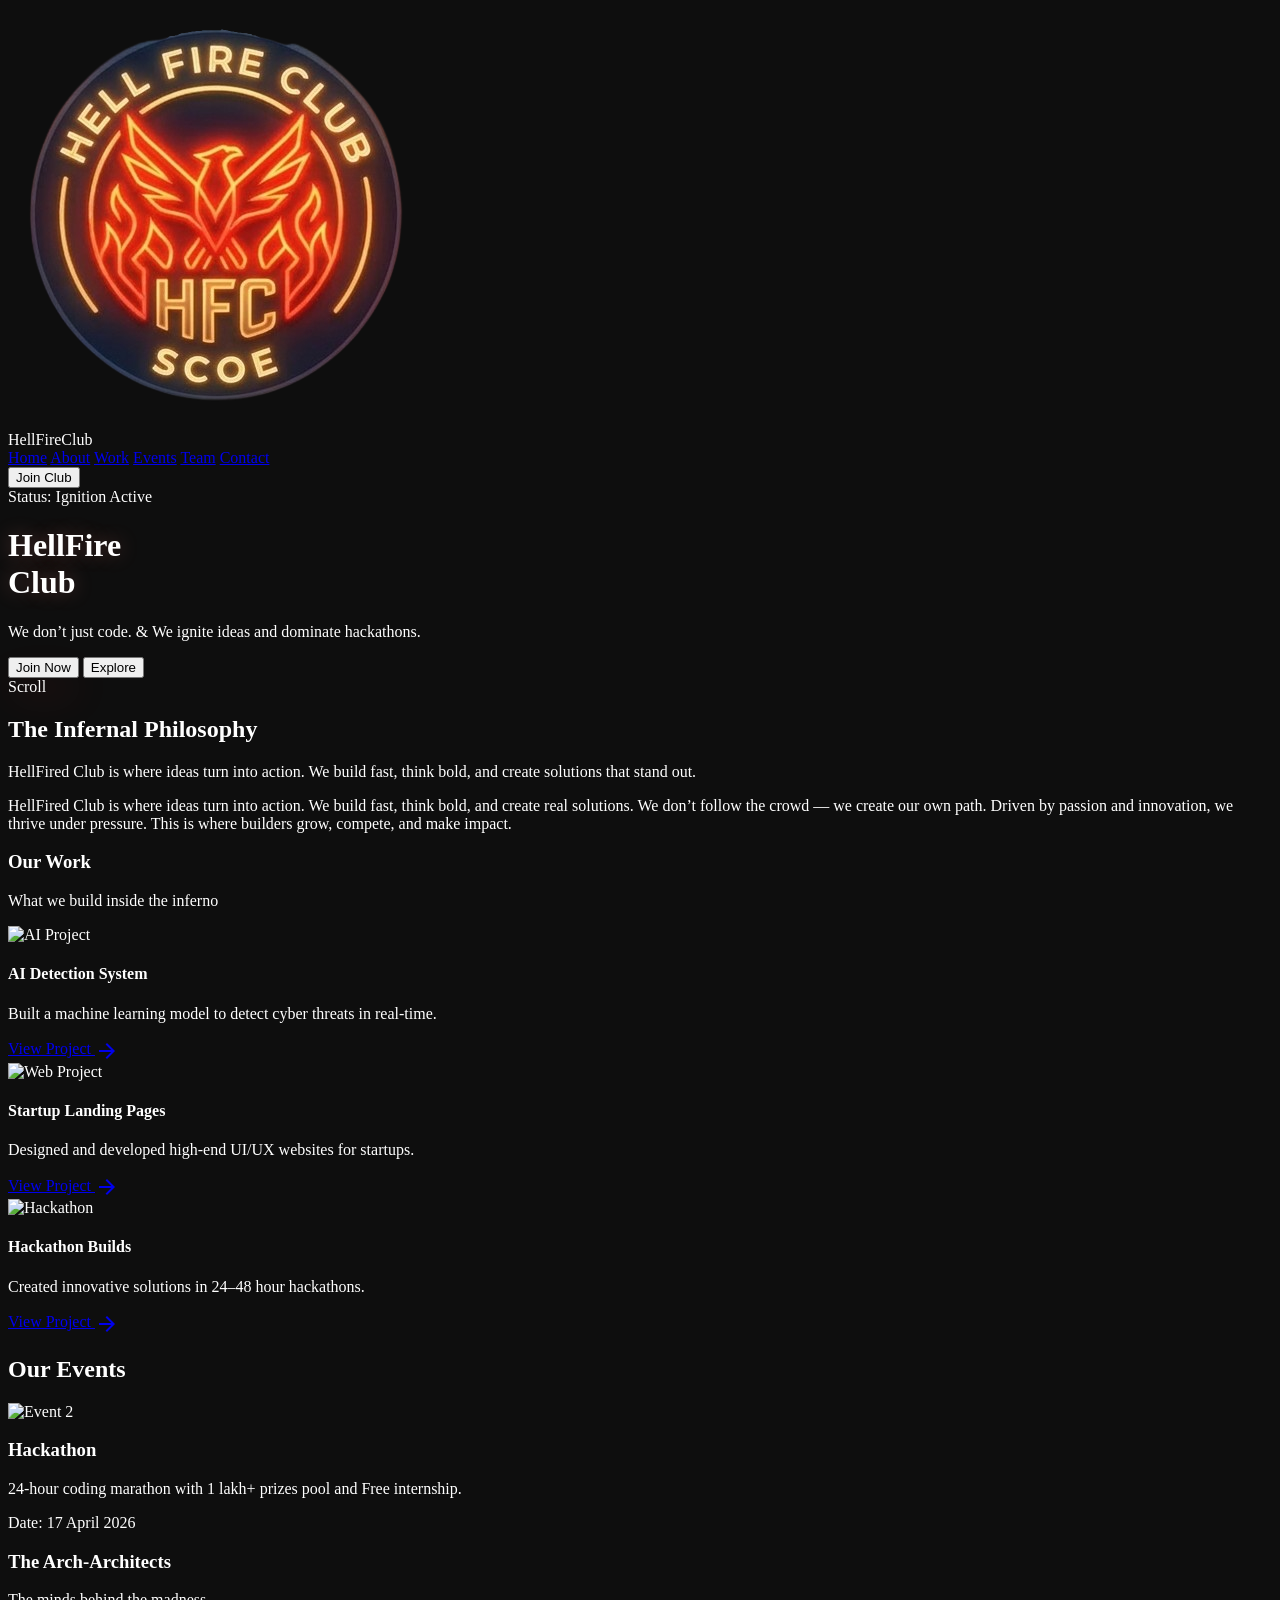
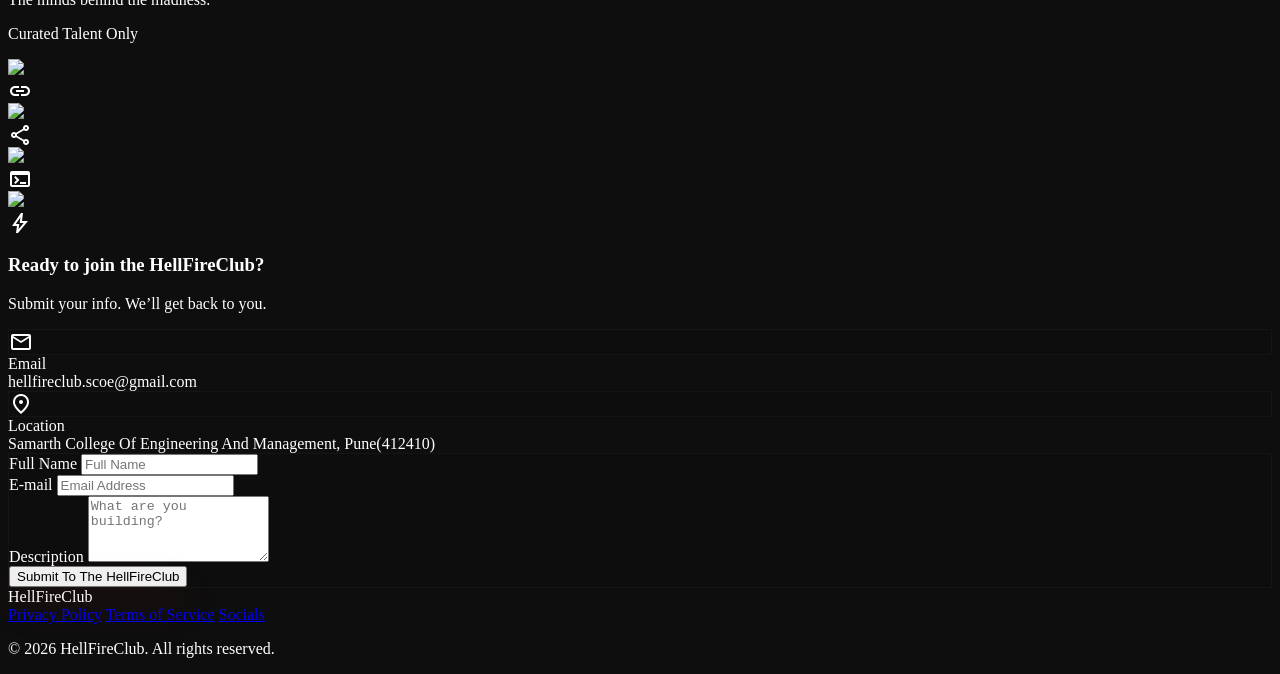
==== index.html @ 3e4fb011 "Initial commit - HellFired Club website" ====
<!DOCTYPE html>

<html class="dark" lang="en">

<head>
    <meta charset="utf-8" />
    <meta content="width=device-width, initial-scale=1.0" name="viewport" />
    <title>HellFired Club | Igniting Innovation</title>
    <!-- Fonts -->
    <link
        href="https://fonts.googleapis.com/css2?family=Space+Grotesk:wght@300;400;500;600;700&amp;family=Inter:wght@300;400;500;600&amp;display=swap"
        rel="stylesheet" />
    <!-- Icons -->
    <link
        href="https://fonts.googleapis.com/css2?family=Material+Symbols+Outlined:wght,FILL@100..700,0..1&amp;display=swap"
        rel="stylesheet" />
    <link
        href="https://fonts.googleapis.com/css2?family=Material+Symbols+Outlined:wght,FILL@100..700,0..1&amp;display=swap"
        rel="stylesheet" />
    <!-- Scripts -->
    <script src="https://cdn.tailwindcss.com?plugins=forms,container-queries"></script>
    <script id="tailwind-config">
        tailwind.config = {
            darkMode: "class",
            theme: {
                extend: {
                    colors: {
                        "on-tertiary": "#4f167e",
                        "on-error-container": "#ffb2b9",
                        "secondary-container": "#474746",
                        "surface-container-highest": "#262626",
                        "surface-container-high": "#201f1f",
                        "surface-container": "#1a1919",
                        "outline": "#777575",
                        "on-secondary": "#525151",
                        "secondary": "#e5e2e1",
                        "on-surface-variant": "#adaaaa",
                        "tertiary-fixed": "#cf9aff",
                        "primary-container": "#ff766d",
                        "on-primary-fixed": "#000000",
                        "on-background": "#ffffff",
                        "error": "#ff6e84",
                        "primary-fixed-dim": "#ff5a53",
                        "inverse-on-surface": "#565554",
                        "tertiary-fixed-dim": "#c38bf5",
                        "tertiary": "#d5a5ff",
                        "background": "#0e0e0e",
                        "inverse-primary": "#c10018",
                        "on-secondary-container": "#d2d0cf",
                        "on-tertiary-fixed": "#270047",
                        "tertiary-dim": "#bd86ef",
                        "surface": "#0e0e0e",
                        "secondary-dim": "#d6d4d3",
                        "on-surface": "#ffffff",
                        "surface-container-lowest": "#000000",
                        "error-container": "#a70138",
                        "tertiary-container": "#cb93fe",
                        "primary-fixed": "#ff766d",
                        "primary-dim": "#e2252b",
                        "surface-container-low": "#131313",
                        "surface-dim": "#0e0e0e",
                        "surface-variant": "#262626",
                        "on-tertiary-container": "#440373",
                        "secondary-fixed-dim": "#d6d4d3",
                        "error-dim": "#d73357",
                        "on-secondary-fixed": "#403f3f",
                        "on-primary-container": "#4f0004",
                        "on-primary-fixed-variant": "#600007",
                        "on-tertiary-fixed-variant": "#521a81",
                        "secondary-fixed": "#e5e2e1",
                        "surface-tint": "#ff8e84",
                        "primary": "#ff8e84",
                        "surface-bright": "#2c2c2c",
                        "outline-variant": "#494847",
                        "on-primary": "#650007",
                        "inverse-surface": "#fcf8f8",
                        "on-error": "#490013",
                        "on-secondary-fixed-variant": "#5c5b5b"
                    },
                    fontFamily: {
                        "headline": ["Space Grotesk"],
                        "body": ["Inter"],
                        "label": ["Inter"]
                    },
                    borderRadius: { "DEFAULT": "0.125rem", "lg": "0.25rem", "xl": "0.5rem", "full": "0.75rem" },
                },
            },
        }
    </script>
    <style>
        .material-symbols-outlined {
            font-variation-settings: 'FILL' 0, 'wght' 400, 'GRAD' 0, 'opsz' 24;
            vertical-align: middle;
        }

        body {
            background-color: #0e0e0e;
            color: #ffffff;
            overflow-x: hidden;
        }

        .glass-panel {
            background: rgba(14, 14, 14, 0.6);
            backdrop-filter: blur(20px);
            border: 1px solid rgba(73, 72, 71, 0.15);
        }

        .fire-glow {
            box-shadow: 0 20px 40px rgba(255, 60, 60, 0.08);
        }

        .text-glow {
            text-shadow: 0 0 20px rgba(255, 142, 132, 0.3);
        }

        .custom-scrollbar::-webkit-scrollbar {
            width: 4px;
        }

        .custom-scrollbar::-webkit-scrollbar-track {
            background: #0e0e0e;
        }

        .custom-scrollbar::-webkit-scrollbar-thumb {
            background: #ff8e84;
            border-radius: 2px;
        }
    </style>
</head>

<body class="font-body selection:bg-primary selection:text-on-primary">
    <!-- TopNavBar -->
    <nav
        class="fixed top-0 w-full z-50 bg-[#0e0e0e]/70 backdrop-blur-xl border-b border-[#494847]/10 shadow-[0_20px_40px_rgba(255,60,60,0.08)]">
        <div class="flex justify-between items-center px-8 py-4 max-w-7xl mx-auto">
            <div class="flex items-center space-x-3">
                <img src="assets/logo.png" alt="HellFired Club Logo" class="w-12 h-12 object-contain">
                <div class="text-2xl font-black tracking-tighter text-[#ff3c3c] font-headline">
                    HellFireClub
                </div>
            </div>
            <div
                class="hidden md:flex space-x-8 items-center font-['Space_Grotesk'] uppercase tracking-[0.1em] text-sm">
                <a class="text-[#ff3c3c] border-b-2 border-[#ff3c3c] pb-1 transition-colors duration-300"
                    href="#">Home</a>
                <a class="text-[#adaaaa] hover:text-[#ff3c3c] transition-colors duration-300" href="#about">About</a>
                <a class="text-[#adaaaa] hover:text-[#ff3c3c] transition-colors duration-300" href="#work">Work</a>
                <a class="text-[#adaaaa] hover:text-[#ff3c3c] transition-colors duration-300" href="#events">Events</a>
                <a class="text-[#adaaaa] hover:text-[#ff3c3c] transition-colors duration-300" href="#team">Team</a>
                <a class="text-[#adaaaa] hover:text-[#ff3c3c] transition-colors duration-300"
                    href="#contact">Contact</a>

            </div>
            <button
                class="bg-[#ff3c3c] text-white px-6 py-2 rounded-lg font-bold hover:scale-105 active:scale-95 transition-all duration-300 shadow-lg shadow-primary/20"
                onclick="window.location.href='#contact';">
                Join Club
            </button>
        </div>
    </nav>
    <!-- Hero Section -->
    <header class="relative min-h-screen flex items-center justify-center overflow-hidden pt-20">
        <!-- Ambient Background Glows -->
        <div class="absolute top-[-10%] right-[-10%] w-[500px] h-[500px] bg-primary/10 blur-[120px] rounded-full"></div>
        <div class="absolute bottom-[-10%] left-[-10%] w-[400px] h-[400px] bg-primary-dim/5 blur-[100px] rounded-full">
        </div>
        <div class="relative z-10 max-w-7xl mx-auto px-8 w-full">
            <div class="grid lg:grid-cols-12 gap-12 items-center">
                <div class="lg:col-span-8 space-y-8">
                    <div
                        class="inline-flex items-center gap-2 px-3 py-1 rounded-full border border-outline-variant/20 bg-surface-container-low text-xs font-bold tracking-widest text-primary uppercase">
                        <span class="w-2 h-2 rounded-full bg-primary animate-pulse"></span>
                        Status: Ignition Active
                    </div>
                    <h1 class="font-headline text-6xl md:text-8xl font-bold tracking-tight leading-none text-glow">
                        HellFire <br />
                        <span
                            class="text-transparent bg-clip-text bg-gradient-to-r from-primary via-primary-fixed-dim to-primary-container">Club</span>
                    </h1>
                    <p class="text-on-surface-variant text-xl md:text-2xl max-w-2xl font-light leading-relaxed">
                        We don’t just code. &amp; We ignite ideas and dominate hackathons.
                    </p>
                    <div class="flex flex-wrap gap-6 pt-4">
                        <button
                            class="px-8 py-4 bg-primary text-on-primary font-bold rounded-xl fire-glow hover:bg-primary-fixed transition-all duration-300"
                            onclick="window.location.href='#contact';">
                            Join Now
                        </button>
                        <button
                            class="px-8 py-4 bg-transparent border border-outline-variant/30 text-on-surface font-bold rounded-xl hover:bg-surface-container transition-all duration-300">
                            Explore
                        </button>
                    </div>
                </div>
            </div>
        </div>
        <!-- Scroll Indicator -->
        <div class="absolute bottom-10 left-1/2 -translate-x-1/2 flex flex-col items-center gap-2 opacity-50">
            <span class="text-[10px] uppercase tracking-[0.3em] font-bold">Scroll</span>
            <div class="w-px h-12 bg-gradient-to-b from-primary to-transparent"></div>
        </div>
    </header>
    <!-- About Section -->
    <section class="py-32 bg-surface-container-low relative overflow-hidden" id="about">
        <div class="max-w-4xl mx-auto px-8 text-center relative z-10">
            <h2 class="font-headline text-4xl md:text-5xl font-bold mb-12">The Infernal Philosophy</h2>
            <div class="space-y-8 text-lg text-on-surface-variant leading-relaxed font-light">
                <p>
                    HellFired Club is where ideas turn into action. We build fast, think bold, and create solutions that
                    stand out.
                </p>
                <p>
                    HellFired Club is where ideas turn into action. We build fast, think bold, and create real
                    solutions.
                    We don’t follow the crowd — we create our own path.
                    Driven by passion and innovation, we thrive under pressure.
                    This is where builders grow, compete, and make impact.
                </p>
            </div>
            <div class="grid grid-cols-3 gap-8 mt-20">
                <!-- <div class="space-y-2">
                    <div class="text-3xl font-headline font-bold text-primary">120+</div>
                    <div class="text-xs uppercase tracking-widest text-outline">Projects Forged</div>
                </div>
                <div class="space-y-2">
                    <div class="text-3xl font-headline font-bold text-primary">12k</div>
                    <div class="text-xs uppercase tracking-widest text-outline">Devs Ignited</div>
                </div>
                <div class="space-y-2">
                    <div class="text-3xl font-headline font-bold text-primary">1.2b</div>
                    <div class="text-xs uppercase tracking-widest text-outline">Lines Burned</div>
                </div> -->
            </div>
        </div>
    </section>

    <!-- Work Section -->
    <section class="py-32 px-8 max-w-7xl mx-auto" id="work">
        <!-- Heading -->
        <div class="mb-20 text-center">
            <h3 class="font-headline text-3xl md:text-5xl font-bold mb-4">Our Work</h3>
            <p class="text-on-surface-variant uppercase tracking-widest text-sm font-bold">
                What we build inside the inferno
            </p>
        </div>

        <!-- Grid -->
        <div class="grid grid-cols-1 md:grid-cols-2 lg:grid-cols-3 gap-8">

            <!-- Project Card 1 -->
            <div
                class="group bg-surface-container rounded-2xl overflow-hidden transition-all duration-500 hover:scale-105 hover:shadow-[0_20px_40px_rgba(255,60,60,0.15)]">
                <img src="project1.jpg" alt="AI Project"
                    class="w-full h-48 object-cover group-hover:scale-110 transition-all duration-700">
                <div class="p-6 space-y-3">
                    <h4 class="text-xl font-bold text-primary">AI Detection System</h4>
                    <p class="text-on-surface-variant text-sm">
                        Built a machine learning model to detect cyber threats in real-time.
                    </p>
                    <a href="#"
                        class="text-primary text-sm font-bold flex items-center gap-2 hover:gap-4 transition-all">
                        View Project <span class="material-symbols-outlined text-sm">arrow_forward</span>
                    </a>
                </div>
            </div>

            <!-- Project Card 2 -->
            <div
                class="group bg-surface-container rounded-2xl overflow-hidden transition-all duration-500 hover:scale-105 hover:shadow-[0_20px_40px_rgba(255,60,60,0.15)]">
                <img src="project2.jpg" alt="Web Project"
                    class="w-full h-48 object-cover group-hover:scale-110 transition-all duration-700">
                <div class="p-6 space-y-3">
                    <h4 class="text-xl font-bold text-primary">Startup Landing Pages</h4>
                    <p class="text-on-surface-variant text-sm">
                        Designed and developed high-end UI/UX websites for startups.
                    </p>
                    <a href="#"
                        class="text-primary text-sm font-bold flex items-center gap-2 hover:gap-4 transition-all">
                        View Project <span class="material-symbols-outlined text-sm">arrow_forward</span>
                    </a>
                </div>
            </div>

            <!-- Project Card 3 -->
            <div
                class="group bg-surface-container rounded-2xl overflow-hidden transition-all duration-500 hover:scale-105 hover:shadow-[0_20px_40px_rgba(255,60,60,0.15)]">
                <img src="project3.jpg" alt="Hackathon"
                    class="w-full h-48 object-cover group-hover:scale-110 transition-all duration-700">
                <div class="p-6 space-y-3">
                    <h4 class="text-xl font-bold text-primary">Hackathon Builds</h4>
                    <p class="text-on-surface-variant text-sm">
                        Created innovative solutions in 24–48 hour hackathons.
                    </p>
                    <a href="#"
                        class="text-primary text-sm font-bold flex items-center gap-2 hover:gap-4 transition-all">
                        View Project <span class="material-symbols-outlined text-sm">arrow_forward</span>
                    </a>
                </div>
            </div>

        </div>
    </section>
    <!-- Features Section (Bento Grid) -->
    <section id="events" class="py-16 bg-[#0a0a0a] text-white">
        <div class="max-w-6xl mx-auto px-6">
            <!-- Section Title -->
            <h2 class="text-4xl font-black text-[#ff3c3c] mb-12 text-center">
                Our Events
            </h2>

            <!-- Events Grid -->
            <div class="grid md:grid-cols-2 lg:grid-cols-3 gap-8">

                <!-- Event Card -->
                <!-- <div
                    class="bg-[#111111] rounded-xl p-6 hover:scale-105 transition-all duration-300 shadow-lg shadow-[#ff3c3c]/20">
                    <img src="event1.jpg" alt="Event 1" class="w-full h-48 object-cover rounded-lg mb-4">
                    <h3 class="text-2xl font-bold text-[#ff3c3c] mb-2">Tech Workshop</h3>
                    <p class="text-gray-300 mb-2">Hands-on AI & Robotics session for college students.</p>
                    <p class="text-sm text-gray-500">Date: 25 March 2026</p>
                </div> -->

                <!-- Event Card -->
                <div
                    class="bg-[#111111] rounded-xl p-6 hover:scale-105 transition-all duration-300 shadow-lg shadow-[#ff3c3c]/20">
                    <img src="https://www.abcollege.org/wp-content/uploads/2025/01/quotteenagers-collaborating-modern-coding-labquot_1324785-80753-transformedjn56NEb-1.jpeg"
                        alt="Event 2" class="w-full h-48 object-cover rounded-lg mb-4">
                    <h3 class="text-2xl font-bold text-[#ff3c3c] mb-2">Hackathon</h3>
                    <p class="text-gray-300 mb-2">24-hour coding marathon with 1 lakh+ prizes pool and Free internship.
                    </p>
                    <p class="text-sm text-gray-500">Date: 17 April 2026</p>
                </div>

                <!-- Event Card -->
                <!-- <div
                    class="bg-[#111111] rounded-xl p-6 hover:scale-105 transition-all duration-300 shadow-lg shadow-[#ff3c3c]/20">
                    <img src="event3.jpg" alt="Event 3" class="w-full h-48 object-cover rounded-lg mb-4">
                    <h3 class="text-2xl font-bold text-[#ff3c3c] mb-2">Guest Lecture</h3>
                    <p class="text-gray-300 mb-2">Industry experts sharing insights on AI & Tech innovation.</p>
                    <p class="text-sm text-gray-500">Date: 5 May 2026</p>
                </div> -->

            </div>
        </div>
    </section>
    <!-- Team Section -->
    <section class="py-32 bg-surface-container-low" id="team">
        <div class="max-w-7xl mx-auto px-8">
            <div class="flex flex-col md:flex-row justify-between items-end mb-20 gap-8">
                <div>
                    <h3 class="font-headline text-4xl font-bold mb-4">The Arch-Architects</h3>
                    <p class="text-on-surface-variant">The minds behind the madness.</p>
                </div>
                <div class="text-right">
                    <p class="text-primary font-bold uppercase tracking-widest text-xs">Curated Talent Only</p>
                </div>
            </div>
            <div class="grid grid-cols-1 sm:grid-cols-2 lg:grid-cols-4 gap-8">
                <!-- Team Member 1 -->
                <div class="group">
                    <div class="relative aspect-[3/4] mb-6 overflow-hidden rounded-2xl bg-surface-container">
                        <img class="w-full h-full object-cover transition-transform duration-700 group-hover:scale-110 grayscale group-hover:grayscale-0"
                            data-alt="Professional portrait of male founder"
                            src="https://lh3.googleusercontent.com/aida-public/[base64]" />
                        <div class="absolute inset-0 bg-gradient-to-t from-background to-transparent opacity-60"></div>
                        <div class="absolute bottom-4 left-4 flex gap-2">
                            <div
                                class="w-8 h-8 rounded-lg bg-surface/80 backdrop-blur flex items-center justify-center hover:bg-primary transition-colors cursor-pointer">
                                <span class="material-symbols-outlined text-sm">link</span>
                            </div>
                        </div>
                    </div>
                    <!-- <h5 class="font-headline text-xl font-bold">Xander Hellfire</h5>
                    <p class="text-on-surface-variant text-sm uppercase tracking-tighter">Founder / Head of Forge</p> -->
                </div>
                <!-- Team Member 2 -->
                <div class="group">
                    <div class="relative aspect-[3/4] mb-6 overflow-hidden rounded-2xl bg-surface-container">
                        <img class="w-full h-full object-cover transition-transform duration-700 group-hover:scale-110 grayscale group-hover:grayscale-0"
                            data-alt="Professional portrait of female CTO"
                            src="https://lh3.googleusercontent.com/aida-public/[base64]" />
                        <div class="absolute inset-0 bg-gradient-to-t from-background to-transparent opacity-60"></div>
                        <div class="absolute bottom-4 left-4 flex gap-2">
                            <div
                                class="w-8 h-8 rounded-lg bg-surface/80 backdrop-blur flex items-center justify-center hover:bg-primary transition-colors cursor-pointer">
                                <span class="material-symbols-outlined text-sm">share</span>
                            </div>
                        </div>
                    </div>
                    <!-- <h5 class="font-headline text-xl font-bold">Lyra Volt</h5>
                    <p class="text-on-surface-variant text-sm uppercase tracking-tighter">Chief Neural Architect</p> -->
                </div>
                <!-- Team Member 3 -->
                <div class="group">
                    <div class="relative aspect-[3/4] mb-6 overflow-hidden rounded-2xl bg-surface-container">
                        <img class="w-full h-full object-cover transition-transform duration-700 group-hover:scale-110 grayscale group-hover:grayscale-0"
                            data-alt="Professional portrait of male designer"
                            src="https://lh3.googleusercontent.com/aida-public/[base64]" />
                        <div class="absolute inset-0 bg-gradient-to-t from-background to-transparent opacity-60"></div>
                        <div class="absolute bottom-4 left-4 flex gap-2">
                            <div
                                class="w-8 h-8 rounded-lg bg-surface/80 backdrop-blur flex items-center justify-center hover:bg-primary transition-colors cursor-pointer">
                                <span class="material-symbols-outlined text-sm">terminal</span>
                            </div>
                        </div>
                    </div>
                    <!-- <h5 class="font-headline text-xl font-bold">Cyrus Black</h5>
                    <p class="text-on-surface-variant text-sm uppercase tracking-tighter">Lead Systems Eng</p> -->
                </div>
                <!-- Team Member 4 -->
                <div class="group">
                    <div class="relative aspect-[3/4] mb-6 overflow-hidden rounded-2xl bg-surface-container">
                        <img class="w-full h-full object-cover transition-transform duration-700 group-hover:scale-110 grayscale group-hover:grayscale-0"
                            data-alt="Professional portrait of female director"
                            src="https://lh3.googleusercontent.com/aida-public/[base64]" />
                        <div class="absolute inset-0 bg-gradient-to-t from-background to-transparent opacity-60"></div>
                        <div class="absolute bottom-4 left-4 flex gap-2">
                            <div
                                class="w-8 h-8 rounded-lg bg-surface/80 backdrop-blur flex items-center justify-center hover:bg-primary transition-colors cursor-pointer">
                                <span class="material-symbols-outlined text-sm">bolt</span>
                            </div>
                        </div>
                    </div>
                    <!-- <h5 class="font-headline text-xl font-bold">Jade Ember</h5>
                    <p class="text-on-surface-variant text-sm uppercase tracking-tighter">Creative Director</p> -->
                </div>
            </div>
        </div>
    </section>
    <!-- Contact Section -->
    <!-- Contact Section -->
    <section class="py-32 relative overflow-hidden" id="contact">
        <!-- Background Light -->
        <div
            class="absolute top-1/2 left-1/2 -translate-x-1/2 -translate-y-1/2 w-[800px] h-[400px] bg-primary/5 blur-[150px] pointer-events-none">
        </div>
        <div class="max-w-7xl mx-auto px-8 relative z-10">
            <div class="grid lg:grid-cols-2 gap-20 items-center">
                <!-- Info Panel -->
                <div>
                    <h3 class="font-headline text-5xl font-bold mb-8 leading-tight">
                        Ready to join the <span class="text-primary">HellFireClub?</span>
                    </h3>
                    <p class="text-on-surface-variant text-lg mb-12">
                        Submit your info. We’ll get back to you.
                    </p>
                    <div class="space-y-6">
                        <div class="flex items-center gap-6">
                            <div class="w-12 h-12 rounded-full glass-panel flex items-center justify-center">
                                <span class="material-symbols-outlined text-primary">mail</span>
                            </div>
                            <div>
                                <div class="text-xs font-bold text-outline uppercase tracking-widest">Email</div>
                                <div class="text-on-surface">hellfireclub.scoe@gmail.com</div>
                            </div>
                        </div>
                        <div class="flex items-center gap-6">
                            <div class="w-12 h-12 rounded-full glass-panel flex items-center justify-center">
                                <span class="material-symbols-outlined text-primary">location_on</span>
                            </div>
                            <div>
                                <div class="text-xs font-bold text-outline uppercase tracking-widest">Location</div>
                                <div class="text-on-surface">Samarth College Of Engineering And Management, Pune(412410)
                                </div>
                            </div>
                        </div>
                    </div>
                </div>

                <!-- Form Panel -->
                <div class="glass-panel p-10 rounded-3xl">
                    <form id="contact-form" class="space-y-6">
                        <div class="grid grid-cols-2 gap-6">
                            <div class="space-y-2">
                                <label class="text-xs font-bold uppercase tracking-widest text-outline ml-1">Full
                                    Name</label>
                                <input type="text" name="name" placeholder="Full Name" required
                                    class="w-full bg-surface-container-low border-b border-outline-variant/30 border-x-0 border-t-0 p-4 focus:ring-0 focus:border-primary transition-all placeholder:text-outline/50 rounded-lg" />
                            </div>
                            <div class="space-y-2">
                                <label
                                    class="text-xs font-bold uppercase tracking-widest text-outline ml-1">E-mail</label>
                                <input type="email" name="email" placeholder="Email Address" required
                                    class="w-full bg-surface-container-low border-b border-outline-variant/30 border-x-0 border-t-0 p-4 focus:ring-0 focus:border-primary transition-all placeholder:text-outline/50 rounded-lg" />
                            </div>
                        </div>
                        <div class="space-y-2">
                            <label
                                class="text-xs font-bold uppercase tracking-widest text-outline ml-1">Description</label>
                            <textarea name="message" placeholder="What are you building?" rows="4" required
                                class="w-full bg-surface-container-low border-b border-outline-variant/30 border-x-0 border-t-0 p-4 focus:ring-0 focus:border-primary transition-all placeholder:text-outline/50 rounded-lg resize-none"></textarea>
                        </div>
                        <button type="submit"
                            class="w-full py-5 bg-primary text-on-primary font-bold rounded-xl fire-glow hover:bg-primary-fixed transition-all active:scale-95">
                            Submit To The HellFireClub
                        </button>
                    </form>
                </div>
            </div>
        </div>
    </section>

    <!-- EmailJS Script -->
    <script src="https://cdn.emailjs.com/dist/email.min.js"></script>
    <script>
        emailjs.init("Yg4jI66Hj09XEnTuL"); // Replace with your EmailJS User ID

        document.getElementById("contact-form").addEventListener("submit", function (e) {
            e.preventDefault();
            emailjs.sendForm("service_x4cte7o", "template_7yff2wj", this)
                .then(() => {
                    alert("Message sent successfully!");
                    this.reset();
                }, (err) => {
                    alert("Error sending message. Check console.");
                    console.error(err);
                });
        });
    </script>
    <!-- Footer -->
    <footer class="bg-[#0e0e0e] border-t border-[#494847]/10 py-12">
        <div class="flex flex-col md:flex-row justify-between items-center px-8 max-w-7xl mx-auto gap-8">
            <div class="text-lg font-bold text-[#ff3c3c] font-headline">HellFireClub</div>
            <div class="flex gap-8 font-['Inter'] text-[#adaaaa] text-sm">
                <a class="hover:text-white transition-colors duration-200" href="#">Privacy Policy</a>
                <a class="hover:text-white transition-colors duration-200" href="#">Terms of Service</a>
                <a class="hover:text-white transition-colors duration-200" href="#">Socials</a>
            </div>
            <p class="font-['Inter'] text-[#adaaaa] text-sm leading-relaxed">
                © 2026 HellFireClub. All rights reserved.
            </p>
        </div>
    </footer>
</body>

</html>
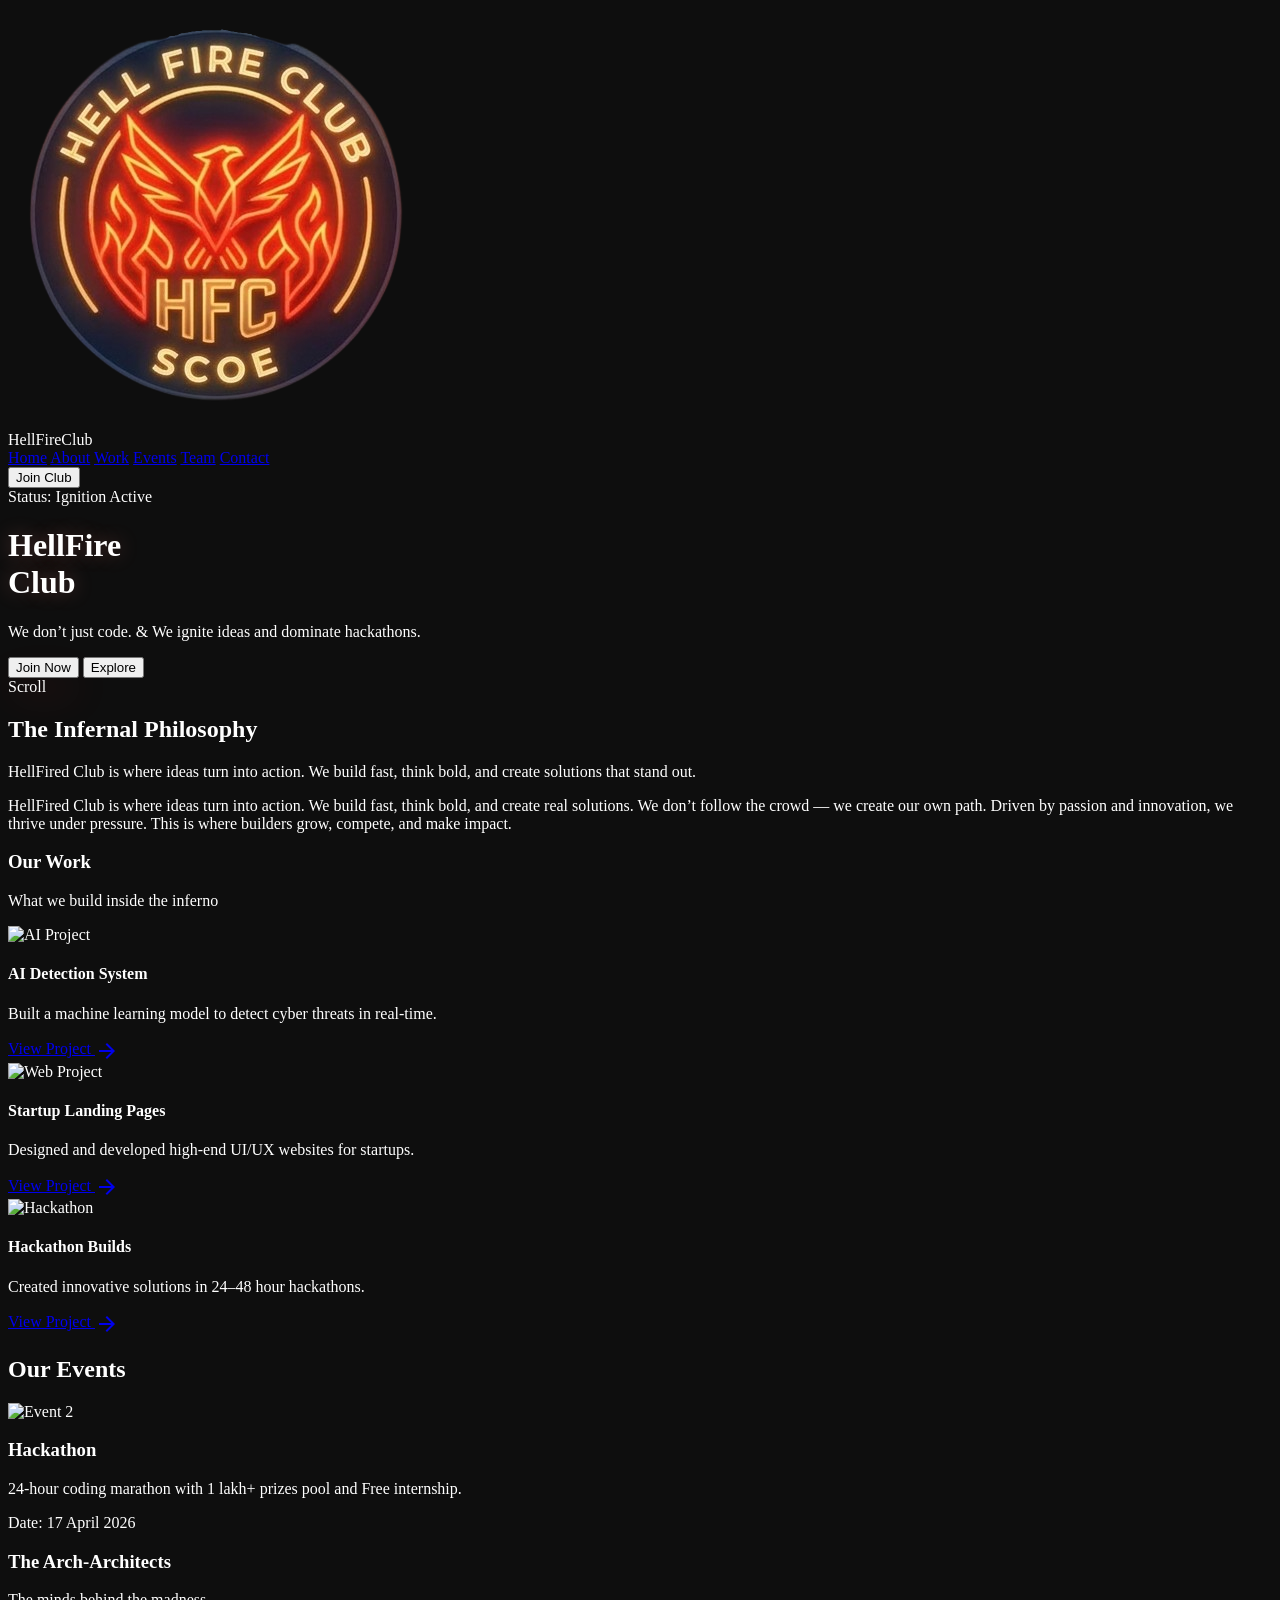
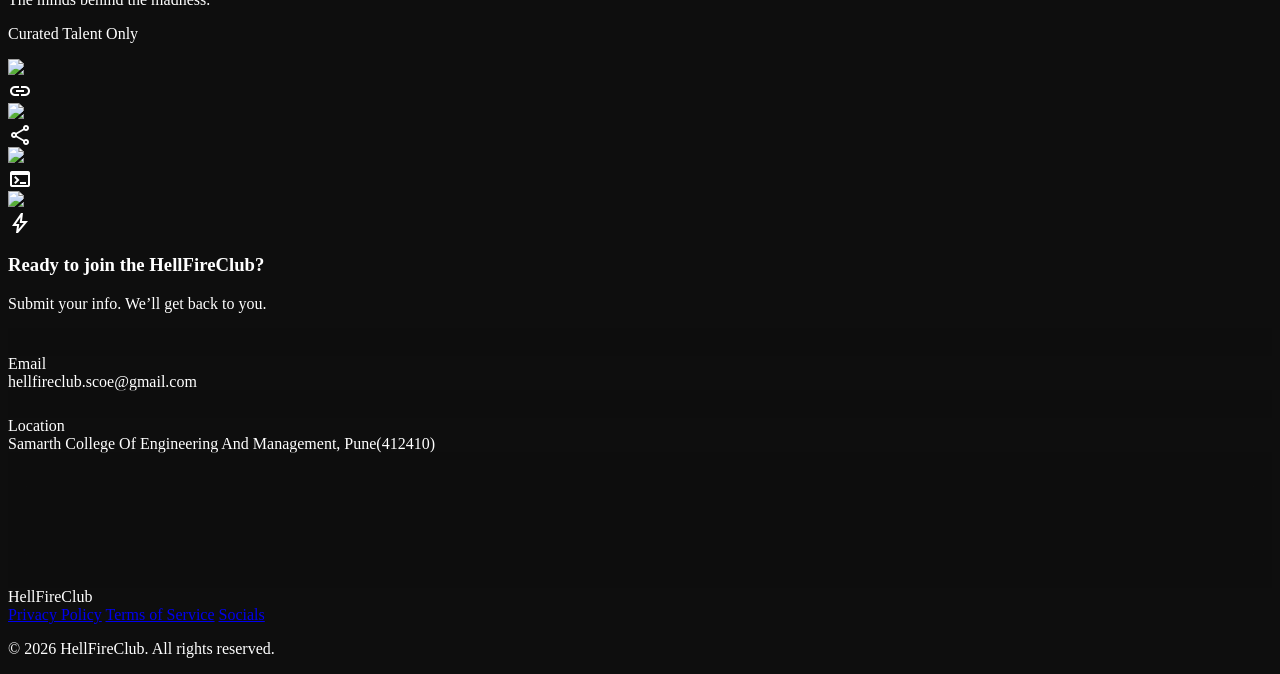
==== commit 55c07538: "Fixed EmailJS contact form" ====
--- a/index.html
+++ b/index.html
@@ -503,7 +503,7 @@
     <!-- EmailJS Script -->
     <script src="https://cdn.emailjs.com/dist/email.min.js"></script>
     <script>
-        emailjs.init("Yg4jI66Hj09XEnTuL"); // Replace with your EmailJS User ID
+        emailjs.init("dKtwUtnTWPBkqCxZP"); // Replace with your EmailJS User ID
 
         document.getElementById("contact-form").addEventListener("submit", function (e) {
             e.preventDefault();
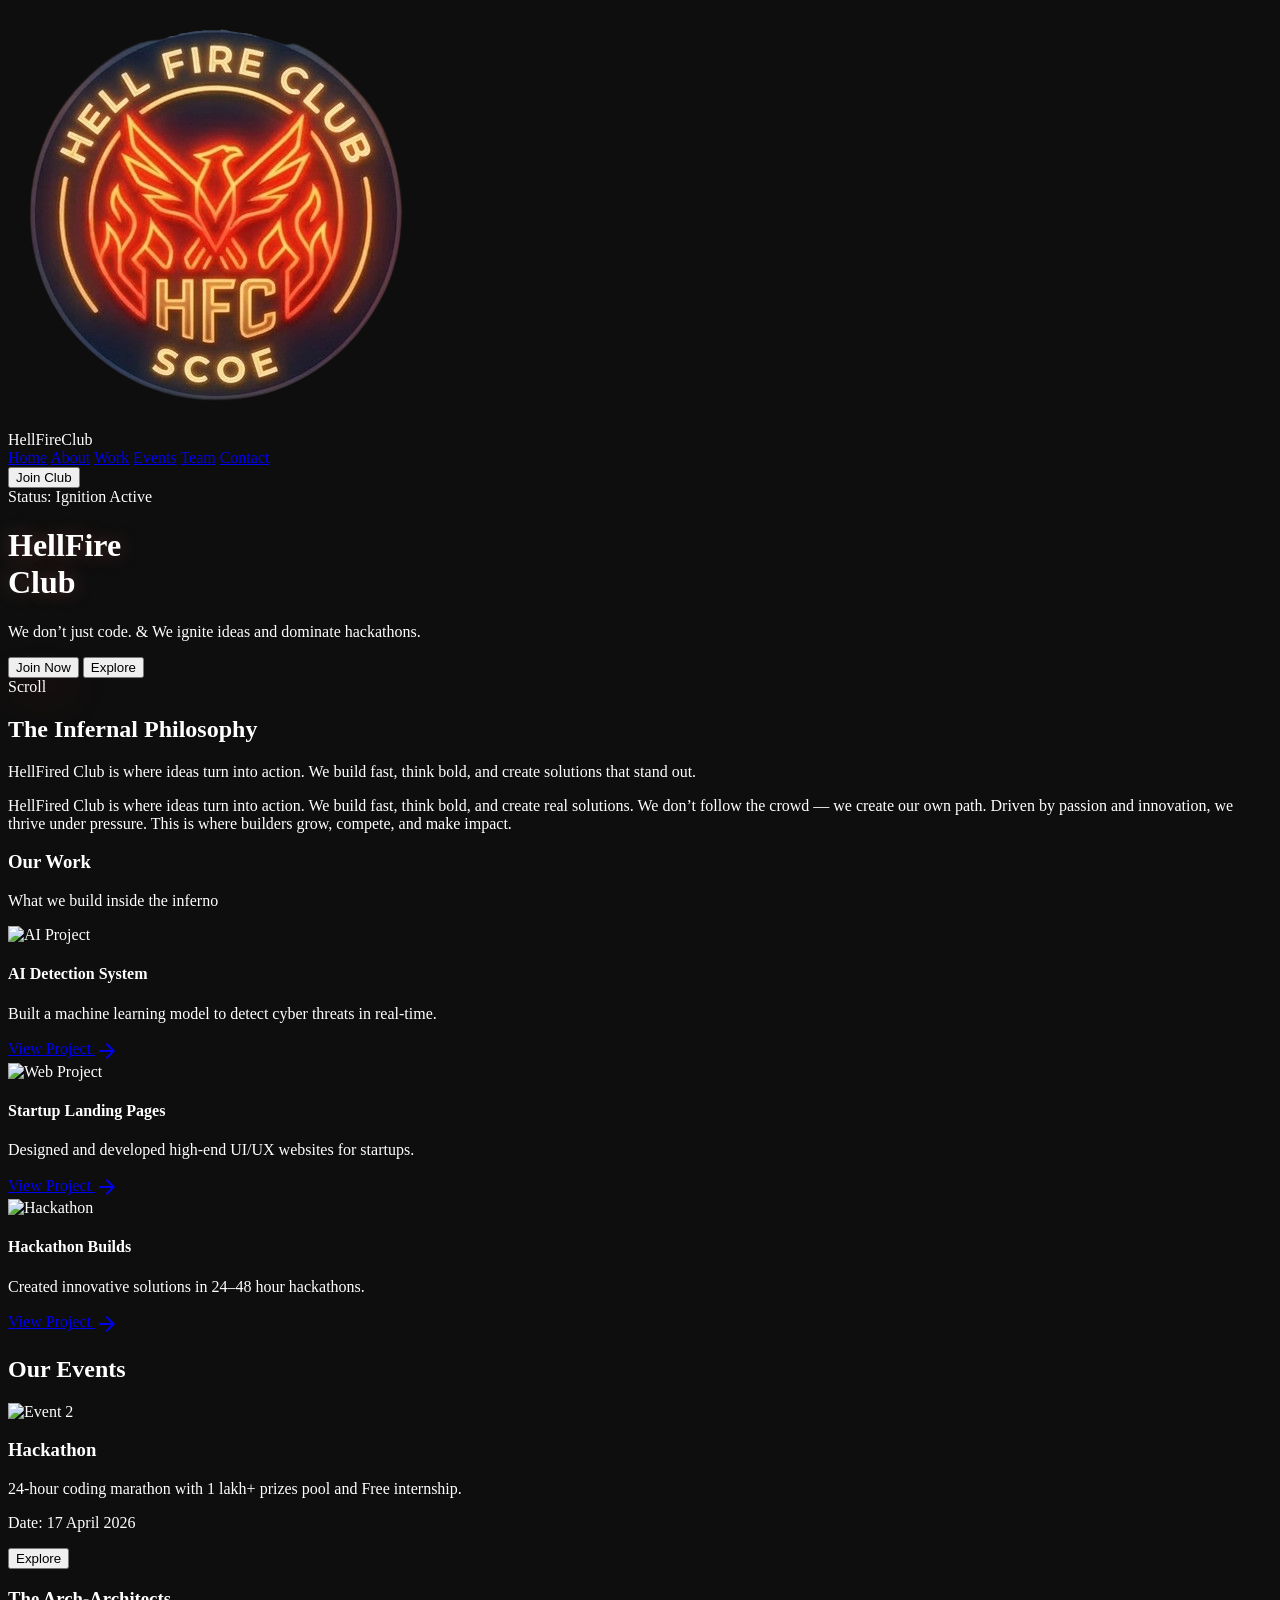
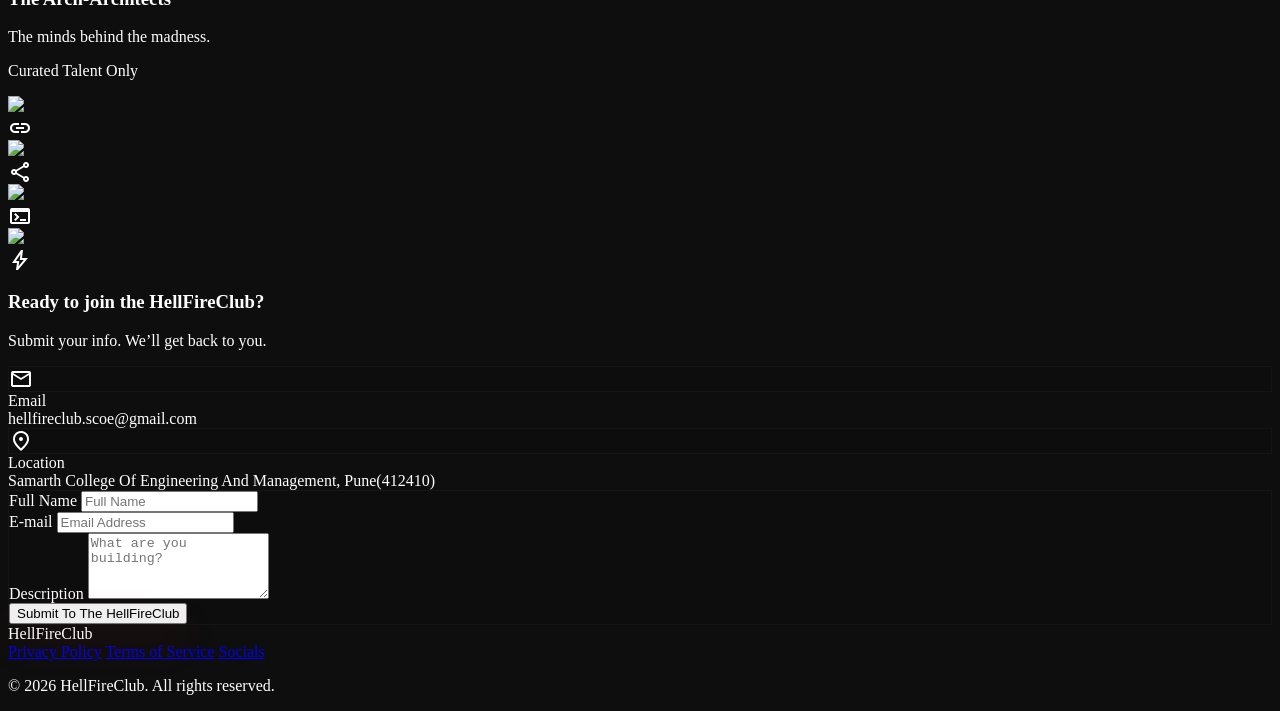
==== commit 52acd79f: "Fixed EmailJS contact form" ====
--- a/index.html
+++ b/index.html
@@ -323,12 +323,24 @@
                 <!-- Event Card -->
                 <div
                     class="bg-[#111111] rounded-xl p-6 hover:scale-105 transition-all duration-300 shadow-lg shadow-[#ff3c3c]/20">
+
                     <img src="https://www.abcollege.org/wp-content/uploads/2025/01/quotteenagers-collaborating-modern-coding-labquot_1324785-80753-transformedjn56NEb-1.jpeg"
                         alt="Event 2" class="w-full h-48 object-cover rounded-lg mb-4">
+
                     <h3 class="text-2xl font-bold text-[#ff3c3c] mb-2">Hackathon</h3>
-                    <p class="text-gray-300 mb-2">24-hour coding marathon with 1 lakh+ prizes pool and Free internship.
+
+                    <p class="text-gray-300 mb-2">
+                        24-hour coding marathon with 1 lakh+ prizes pool and Free internship.
                     </p>
-                    <p class="text-sm text-gray-500">Date: 17 April 2026</p>
+
+                    <p class="text-sm text-gray-500 mb-4">Date: 17 April 2026</p>
+
+                    <!-- Explore Button -->
+                    <button onclick="window.location.href='hackathon.html';"
+                        class="w-full py-2 bg-[#ff3c3c] text-white font-bold rounded-lg hover:scale-105 active:scale-95 transition-all duration-300">
+                        Explore
+                    </button>
+
                 </div>
 
                 <!-- Event Card -->
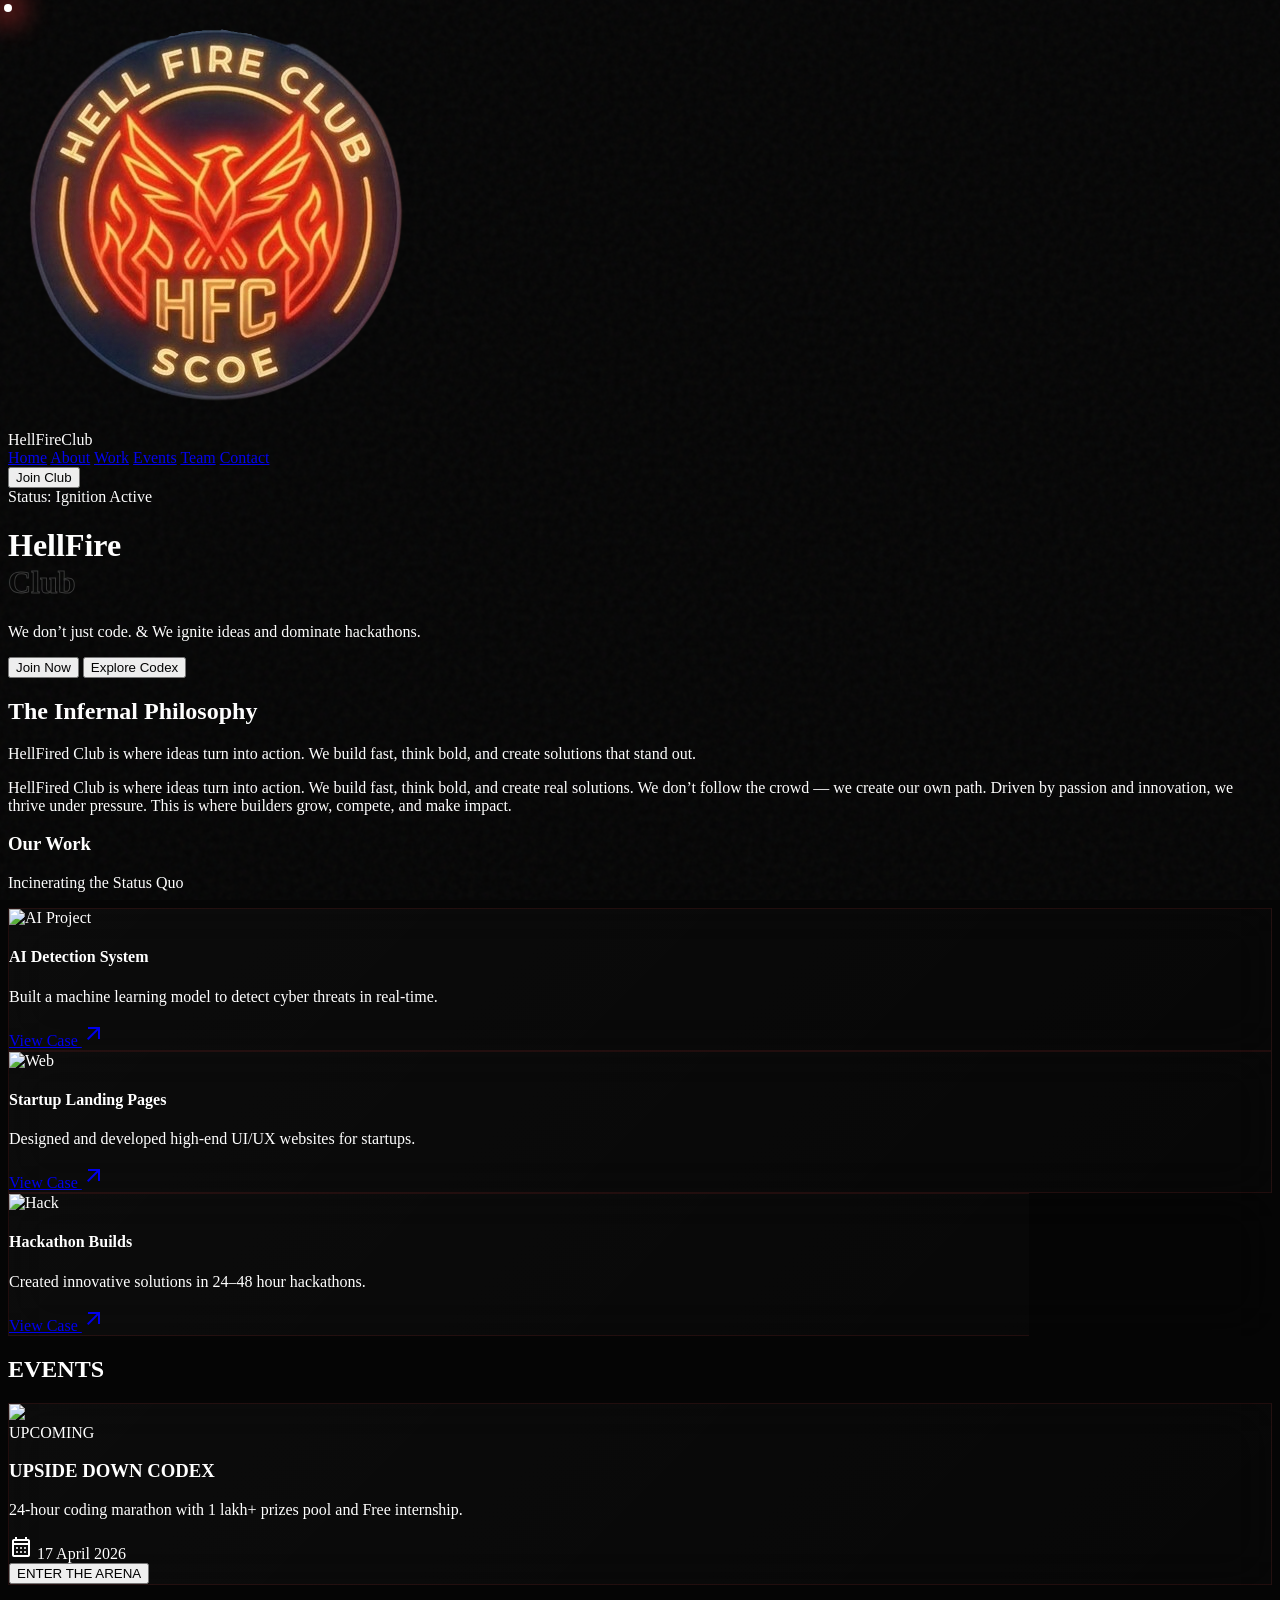
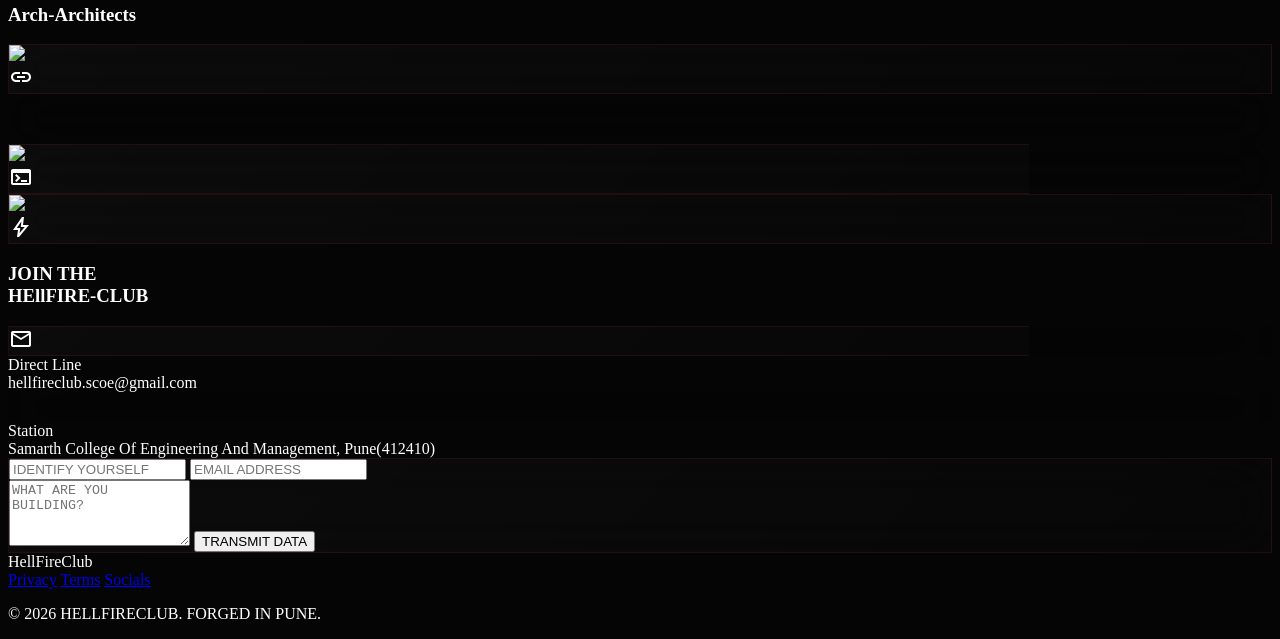
==== commit b9c16fd4: "new files added" ====
--- a/index.html
+++ b/index.html
@@ -1,548 +1,323 @@
 <!DOCTYPE html>
-
 <html class="dark" lang="en">
 
 <head>
     <meta charset="utf-8" />
     <meta content="width=device-width, initial-scale=1.0" name="viewport" />
     <title>HellFired Club | Igniting Innovation</title>
-    <!-- Fonts -->
-    <link
-        href="https://fonts.googleapis.com/css2?family=Space+Grotesk:wght@300;400;500;600;700&amp;family=Inter:wght@300;400;500;600&amp;display=swap"
-        rel="stylesheet" />
-    <!-- Icons -->
-    <link
-        href="https://fonts.googleapis.com/css2?family=Material+Symbols+Outlined:wght,FILL@100..700,0..1&amp;display=swap"
-        rel="stylesheet" />
-    <link
-        href="https://fonts.googleapis.com/css2?family=Material+Symbols+Outlined:wght,FILL@100..700,0..1&amp;display=swap"
-        rel="stylesheet" />
-    <!-- Scripts -->
+    
+    <link href="https://fonts.googleapis.com/css2?family=Space+Grotesk:wght@300;400;500;600;700&family=Inter:wght@300;400;500;600&family=Cinzel:wght@900&display=swap" rel="stylesheet" />
+    <link href="https://fonts.googleapis.com/css2?family=Material+Symbols+Outlined:wght,FILL@100..700,0..1&display=swap" rel="stylesheet" />
+    
     <script src="https://cdn.tailwindcss.com?plugins=forms,container-queries"></script>
-    <script id="tailwind-config">
+    <script src="https://cdn.jsdelivr.net/npm/tsparticles@2/tsparticles.bundle.min.js"></script>
+    <script src="https://unpkg.com/scrollreveal"></script>
+    <script src="https://cdnjs.cloudflare.com/ajax/libs/vanilla-tilt/1.7.0/vanilla-tilt.min.js"></script>
+
+    <script>
         tailwind.config = {
             darkMode: "class",
             theme: {
                 extend: {
                     colors: {
-                        "on-tertiary": "#4f167e",
-                        "on-error-container": "#ffb2b9",
-                        "secondary-container": "#474746",
-                        "surface-container-highest": "#262626",
-                        "surface-container-high": "#201f1f",
-                        "surface-container": "#1a1919",
-                        "outline": "#777575",
-                        "on-secondary": "#525151",
-                        "secondary": "#e5e2e1",
-                        "on-surface-variant": "#adaaaa",
-                        "tertiary-fixed": "#cf9aff",
-                        "primary-container": "#ff766d",
-                        "on-primary-fixed": "#000000",
-                        "on-background": "#ffffff",
-                        "error": "#ff6e84",
-                        "primary-fixed-dim": "#ff5a53",
-                        "inverse-on-surface": "#565554",
-                        "tertiary-fixed-dim": "#c38bf5",
-                        "tertiary": "#d5a5ff",
-                        "background": "#0e0e0e",
-                        "inverse-primary": "#c10018",
-                        "on-secondary-container": "#d2d0cf",
-                        "on-tertiary-fixed": "#270047",
-                        "tertiary-dim": "#bd86ef",
-                        "surface": "#0e0e0e",
-                        "secondary-dim": "#d6d4d3",
-                        "on-surface": "#ffffff",
-                        "surface-container-lowest": "#000000",
-                        "error-container": "#a70138",
-                        "tertiary-container": "#cb93fe",
-                        "primary-fixed": "#ff766d",
-                        "primary-dim": "#e2252b",
-                        "surface-container-low": "#131313",
-                        "surface-dim": "#0e0e0e",
-                        "surface-variant": "#262626",
-                        "on-tertiary-container": "#440373",
-                        "secondary-fixed-dim": "#d6d4d3",
-                        "error-dim": "#d73357",
-                        "on-secondary-fixed": "#403f3f",
-                        "on-primary-container": "#4f0004",
-                        "on-primary-fixed-variant": "#600007",
-                        "on-tertiary-fixed-variant": "#521a81",
-                        "secondary-fixed": "#e5e2e1",
-                        "surface-tint": "#ff8e84",
-                        "primary": "#ff8e84",
-                        "surface-bright": "#2c2c2c",
-                        "outline-variant": "#494847",
-                        "on-primary": "#650007",
-                        "inverse-surface": "#fcf8f8",
-                        "on-error": "#490013",
-                        "on-secondary-fixed-variant": "#5c5b5b"
+                        "primary": "#ff3c3c",
+                        "primary-dim": "#c10018",
+                        "dark-bg": "#050505",
                     },
                     fontFamily: {
-                        "headline": ["Space Grotesk"],
-                        "body": ["Inter"],
-                        "label": ["Inter"]
-                    },
-                    borderRadius: { "DEFAULT": "0.125rem", "lg": "0.25rem", "xl": "0.5rem", "full": "0.75rem" },
-                },
-            },
+                        "headline": ["Space Grotesk", "Cinzel", "serif"],
+                        "body": ["Inter", "sans-serif"]
+                    }
+                }
+            }
         }
     </script>
+
     <style>
-        .material-symbols-outlined {
-            font-variation-settings: 'FILL' 0, 'wght' 400, 'GRAD' 0, 'opsz' 24;
-            vertical-align: middle;
-        }
-
-        body {
-            background-color: #0e0e0e;
-            color: #ffffff;
-            overflow-x: hidden;
-        }
-
-        .glass-panel {
-            background: rgba(14, 14, 14, 0.6);
-            backdrop-filter: blur(20px);
-            border: 1px solid rgba(73, 72, 71, 0.15);
-        }
-
-        .fire-glow {
-            box-shadow: 0 20px 40px rgba(255, 60, 60, 0.08);
-        }
-
-        .text-glow {
-            text-shadow: 0 0 20px rgba(255, 142, 132, 0.3);
-        }
-
-        .custom-scrollbar::-webkit-scrollbar {
-            width: 4px;
-        }
-
-        .custom-scrollbar::-webkit-scrollbar-track {
-            background: #0e0e0e;
-        }
-
-        .custom-scrollbar::-webkit-scrollbar-thumb {
-            background: #ff8e84;
-            border-radius: 2px;
-        }
+        * { scroll-behavior: smooth; cursor: none !important; }
+        body { background-color: #050505; overflow-x: hidden; color: white; transition: background 0.5s ease; }
+
+        /* --- CINEMATIC OVERLAYS --- */
+        .grain {
+            position: fixed; top: 0; left: 0; width: 100%; height: 100%;
+            background-image: url("data:image/svg+xml,%3Csvg viewBox='0 0 200 200' xmlns='http://www.w3.org/2000/svg'%3E%3Cfilter id='n'%3E%3CfeTurbulence type='fractalNoise' baseFrequency='0.65' numOctaves='3' stitchTiles='stitch'/%3E%3C/filter%3E%3Crect width='100%25' height='100%25' filter='url(%23n)' opacity='0.04'/%3E%3C/svg%3E");
+            pointer-events: none; z-index: 9999;
+        }
+
+        /* --- FLAME CURSOR --- */
+        #cursor {
+            position: fixed; width: 8px; height: 8px; background: white;
+            border-radius: 50%; pointer-events: none; z-index: 10000;
+            transition: transform 0.1s ease; transform: translate(-50%, -50%);
+        }
+        #cursor-blur {
+            position: fixed; width: 40px; height: 40px; background: rgba(255, 60, 60, 0.3);
+            border-radius: 50%; pointer-events: none; z-index: 9999; filter: blur(12px);
+            transition: transform 0.2s ease-out; transform: translate(-50%, -50%);
+        }
+
+        /* --- NEON FLICKER --- */
+        @keyframes flicker {
+            0%, 18%, 22%, 25%, 53%, 57%, 100% { text-shadow: 0 0 20px rgba(255, 60, 60, 0.8), 0 0 40px rgba(255, 60, 60, 0.4); opacity: 1; }
+            20%, 24%, 55% { text-shadow: none; opacity: 0.7; }
+        }
+        .flicker { animation: flicker 3s infinite; }
+
+        .glitch { position: relative; animation: glitch-anim 5s infinite linear alternate-reverse; }
+        @keyframes glitch-anim {
+            0% { transform: translate(0); }
+            2% { transform: translate(-4px, 2px); filter: hue-rotate(90deg); }
+            4% { transform: translate(0); }
+        }
+
+        .glass-card {
+            background: linear-gradient(135deg, rgba(255,255,255,0.03) 0%, rgba(255,255,255,0.01) 100%);
+            backdrop-filter: blur(25px);
+            border: 1px solid rgba(255, 60, 60, 0.1);
+            transform-style: preserve-3d;
+        }
+        .glass-card:hover { border-color: rgba(255, 60, 60, 0.5); }
+
+        .text-stroke {
+            -webkit-text-stroke: 1px rgba(255, 255, 255, 0.2);
+            color: transparent;
+        }
+
+        #tsparticles { position: fixed; inset: 0; z-index: -1; }
     </style>
 </head>
 
-<body class="font-body selection:bg-primary selection:text-on-primary">
-    <!-- TopNavBar -->
-    <nav
-        class="fixed top-0 w-full z-50 bg-[#0e0e0e]/70 backdrop-blur-xl border-b border-[#494847]/10 shadow-[0_20px_40px_rgba(255,60,60,0.08)]">
-        <div class="flex justify-between items-center px-8 py-4 max-w-7xl mx-auto">
-            <div class="flex items-center space-x-3">
-                <img src="assets/logo.png" alt="HellFired Club Logo" class="w-12 h-12 object-contain">
-                <div class="text-2xl font-black tracking-tighter text-[#ff3c3c] font-headline">
-                    HellFireClub
-                </div>
-            </div>
-            <div
-                class="hidden md:flex space-x-8 items-center font-['Space_Grotesk'] uppercase tracking-[0.1em] text-sm">
-                <a class="text-[#ff3c3c] border-b-2 border-[#ff3c3c] pb-1 transition-colors duration-300"
-                    href="#">Home</a>
-                <a class="text-[#adaaaa] hover:text-[#ff3c3c] transition-colors duration-300" href="#about">About</a>
-                <a class="text-[#adaaaa] hover:text-[#ff3c3c] transition-colors duration-300" href="#work">Work</a>
-                <a class="text-[#adaaaa] hover:text-[#ff3c3c] transition-colors duration-300" href="#events">Events</a>
-                <a class="text-[#adaaaa] hover:text-[#ff3c3c] transition-colors duration-300" href="#team">Team</a>
-                <a class="text-[#adaaaa] hover:text-[#ff3c3c] transition-colors duration-300"
-                    href="#contact">Contact</a>
-
-            </div>
-            <button
-                class="bg-[#ff3c3c] text-white px-6 py-2 rounded-lg font-bold hover:scale-105 active:scale-95 transition-all duration-300 shadow-lg shadow-primary/20"
-                onclick="window.location.href='#contact';">
-                Join Club
-            </button>
+<body class="font-body">
+    <div class="grain"></div>
+    <div id="cursor"></div>
+    <div id="cursor-blur"></div>
+    <div id="tsparticles"></div>
+
+    <nav class="fixed top-0 w-full z-[1000] bg-black/40 backdrop-blur-xl border-b border-white/5">
+        <div class="flex justify-between items-center px-10 py-5 max-w-7xl mx-auto">
+            <div class="flex items-center space-x-3 group">
+                <img src="assets/logo.png" alt="Logo" class="w-10 h-10 object-contain group-hover:drop-shadow-[0_0_15px_#ff3c3c]">
+                <div class="text-2xl font-black tracking-tighter text-primary font-headline uppercase italic">HellFire<span class="flicker">Club</span></div>
+            </div>
+            <div class="hidden md:flex space-x-12 items-center font-['Space_Grotesk'] uppercase tracking-[0.3em] text-[10px] font-bold">
+                <a class="text-primary hover:text-white transition-all" href="#">Home</a>
+                <a class="text-[#888] hover:text-primary transition-all" href="#about">About</a>
+                <a class="text-[#888] hover:text-primary transition-all" href="#work">Work</a>
+                <a class="text-[#888] hover:text-primary transition-all" href="#events">Events</a>
+                <a class="text-[#888] hover:text-primary transition-all" href="#team">Team</a>
+                <a class="text-[#888] hover:text-primary transition-all" href="#contact">Contact</a>
+            </div>
+            <button class="bg-primary text-white px-8 py-3 rounded-full font-black uppercase text-[10px] tracking-widest hover:scale-110 transition-all shadow-[0_0_40px_rgba(255,60,60,0.3)]" id="mag-btn" onclick="location.href='#contact'">Join Club</button>
         </div>
     </nav>
-    <!-- Hero Section -->
-    <header class="relative min-h-screen flex items-center justify-center overflow-hidden pt-20">
-        <!-- Ambient Background Glows -->
-        <div class="absolute top-[-10%] right-[-10%] w-[500px] h-[500px] bg-primary/10 blur-[120px] rounded-full"></div>
-        <div class="absolute bottom-[-10%] left-[-10%] w-[400px] h-[400px] bg-primary-dim/5 blur-[100px] rounded-full">
-        </div>
+
+    <header class="relative min-h-screen flex items-center justify-center pt-20">
         <div class="relative z-10 max-w-7xl mx-auto px-8 w-full">
-            <div class="grid lg:grid-cols-12 gap-12 items-center">
-                <div class="lg:col-span-8 space-y-8">
-                    <div
-                        class="inline-flex items-center gap-2 px-3 py-1 rounded-full border border-outline-variant/20 bg-surface-container-low text-xs font-bold tracking-widest text-primary uppercase">
-                        <span class="w-2 h-2 rounded-full bg-primary animate-pulse"></span>
-                        Status: Ignition Active
+            <div class="space-y-12 text-center lg:text-left">
+                <div class="reveal inline-flex items-center gap-3 px-4 py-1.5 rounded-full border border-primary/20 bg-primary/5 text-[10px] font-black tracking-[0.4em] text-primary uppercase">
+                    <span class="w-2 h-2 rounded-full bg-primary animate-pulse shadow-[0_0_10px_#ff3c3c]"></span> Status: Ignition Active
+                </div>
+                <h1 class="reveal font-headline text-7xl md:text-[10rem] font-black tracking-tighter leading-[0.8] glitch uppercase">
+                    HellFire <br /> <span class="text-stroke flicker">Club</span>
+                </h1>
+                <p class="reveal text-gray-500 text-xl md:text-3xl max-w-3xl font-light leading-relaxed italic">
+                    We don’t just code. & We ignite ideas and dominate hackathons.
+                </p>
+                <div class="reveal flex flex-wrap justify-center lg:justify-start gap-8 pt-4">
+                    <button class="px-12 py-5 bg-primary text-white font-black uppercase tracking-[0.3em] text-xs rounded-2xl hover:bg-white hover:text-primary transition-all duration-500 shadow-2xl" onclick="location.href='#contact'">Join Now</button>
+                    <button class="px-12 py-5 bg-transparent border border-white/10 text-white font-black uppercase tracking-[0.3em] text-xs rounded-2xl hover:bg-white/5 transition-all">Explore Codex</button>
+                </div>
+            </div>
+        </div>
+        <div class="absolute bottom-10 left-1/2 -translate-x-1/2 flex flex-col items-center gap-4 opacity-20">
+            <div class="w-px h-20 bg-gradient-to-b from-primary to-transparent"></div>
+        </div>
+    </header>
+
+    <section class="py-48 bg-[#030303]" id="about">
+        <div class="max-w-4xl mx-auto px-8 text-center">
+            <h2 class="reveal font-headline text-5xl md:text-7xl font-black mb-16 uppercase italic tracking-tighter text-primary">The Infernal Philosophy</h2>
+            <div class="reveal space-y-12 text-xl md:text-2xl text-gray-400 leading-relaxed font-light italic">
+                <p>HellFired Club is where ideas turn into action. We build fast, think bold, and create solutions that stand out.</p>
+                <p>HellFired Club is where ideas turn into action. We build fast, think bold, and create real solutions. We don’t follow the crowd — we create our own path. Driven by passion and innovation, we thrive under pressure. This is where builders grow, compete, and make impact.</p>
+            </div>
+            <!-- <div class="grid grid-cols-3 gap-12 mt-24">
+                <div class="reveal"><div class="text-4xl font-headline font-black text-primary">120+</div><div class="text-[9px] uppercase tracking-[0.3em] text-gray-600 mt-2">Projects Forged</div></div>
+                <div class="reveal"><div class="text-4xl font-headline font-black text-primary">12k</div><div class="text-[9px] uppercase tracking-[0.3em] text-gray-600 mt-2">Devs Ignited</div></div>
+                <div class="reveal"><div class="text-4xl font-headline font-black text-primary">1.2b</div><div class="text-[9px] uppercase tracking-[0.3em] text-gray-600 mt-2">Lines Burned</div></div>
+            </div> -->
+        </div>
+    </section>
+
+    <section class="py-48 px-8 max-w-7xl mx-auto" id="work">
+        <div class="reveal mb-32 text-center">
+            <h3 class="font-headline text-4xl md:text-7xl font-black mb-4 uppercase tracking-widest italic">Our Work</h3>
+            <p class="text-primary uppercase tracking-[0.5em] text-xs font-black">Incinerating the Status Quo</p>
+        </div>
+        <div class="grid grid-cols-1 md:grid-cols-2 lg:grid-cols-3 gap-12">
+            <div class="reveal glass-card rounded-[2rem] overflow-hidden group p-2" data-tilt>
+                <div class="rounded-[1.5rem] overflow-hidden h-64">
+                    <img src="project1.jpg" alt="AI Project" class="w-full h-full object-cover group-hover:scale-110 transition-all duration-700">
+                </div>
+                <div class="p-8 space-y-4">
+                    <h4 class="text-2xl font-black text-primary italic uppercase">AI Detection System</h4>
+                    <p class="text-gray-500 text-sm leading-relaxed">Built a machine learning model to detect cyber threats in real-time.</p>
+                    <a href="#" class="text-primary text-[10px] font-black uppercase tracking-[0.3em] flex items-center gap-3 transition-all group-hover:gap-5">View Case <span class="material-symbols-outlined text-sm">arrow_outward</span></a>
+                </div>
+            </div>
+            <div class="reveal glass-card rounded-[2rem] overflow-hidden group p-2" data-tilt>
+                <div class="rounded-[1.5rem] overflow-hidden h-64"><img src="project2.jpg" alt="Web" class="w-full h-full object-cover group-hover:scale-110 transition-all duration-700"></div>
+                <div class="p-8 space-y-4">
+                    <h4 class="text-2xl font-black text-primary italic uppercase">Startup Landing Pages</h4>
+                    <p class="text-gray-500 text-sm leading-relaxed">Designed and developed high-end UI/UX websites for startups.</p>
+                    <a href="#" class="text-primary text-[10px] font-black uppercase tracking-[0.3em] flex items-center gap-3 transition-all group-hover:gap-5">View Case <span class="material-symbols-outlined text-sm">arrow_outward</span></a>
+                </div>
+            </div>
+            <div class="reveal glass-card rounded-[2rem] overflow-hidden group p-2" data-tilt>
+                <div class="rounded-[1.5rem] overflow-hidden h-64"><img src="project3.jpg" alt="Hack" class="w-full h-full object-cover group-hover:scale-110 transition-all duration-700"></div>
+                <div class="p-8 space-y-4">
+                    <h4 class="text-2xl font-black text-primary italic uppercase">Hackathon Builds</h4>
+                    <p class="text-gray-500 text-sm leading-relaxed">Created innovative solutions in 24–48 hour hackathons.</p>
+                    <a href="#" class="text-primary text-[10px] font-black uppercase tracking-[0.3em] flex items-center gap-3 transition-all group-hover:gap-5">View Case <span class="material-symbols-outlined text-sm">arrow_outward</span></a>
+                </div>
+            </div>
+        </div>
+    </section>
+
+    <section id="events" class="py-48 bg-[#030303]">
+        <div class="max-w-6xl mx-auto px-6">
+            <h2 class="reveal text-5xl md:text-9xl font-black text-primary mb-24 text-center uppercase tracking-tighter italic opacity-20">EVENTS</h2>
+            <div class="flex justify-center">
+                <div class="reveal glass-card max-w-2xl rounded-[3rem] p-10 group border-primary/20" data-tilt data-tilt-max="5">
+                    <div class="relative rounded-[2rem] overflow-hidden mb-8 h-80">
+                        <img src="https://www.abcollege.org/wp-content/uploads/2025/01/quotteenagers-collaborating-modern-coding-labquot_1324785-80753-transformedjn56NEb-1.jpeg" class="w-full h-full object-cover transition-all duration-700 group-hover:scale-105">
+                        <div class="absolute top-6 left-6 bg-primary text-white text-[9px] font-black px-5 py-2 rounded-full uppercase tracking-widest shadow-2xl">UPCOMING</div>
                     </div>
-                    <h1 class="font-headline text-6xl md:text-8xl font-bold tracking-tight leading-none text-glow">
-                        HellFire <br />
-                        <span
-                            class="text-transparent bg-clip-text bg-gradient-to-r from-primary via-primary-fixed-dim to-primary-container">Club</span>
-                    </h1>
-                    <p class="text-on-surface-variant text-xl md:text-2xl max-w-2xl font-light leading-relaxed">
-                        We don’t just code. &amp; We ignite ideas and dominate hackathons.
-                    </p>
-                    <div class="flex flex-wrap gap-6 pt-4">
-                        <button
-                            class="px-8 py-4 bg-primary text-on-primary font-bold rounded-xl fire-glow hover:bg-primary-fixed transition-all duration-300"
-                            onclick="window.location.href='#contact';">
-                            Join Now
-                        </button>
-                        <button
-                            class="px-8 py-4 bg-transparent border border-outline-variant/30 text-on-surface font-bold rounded-xl hover:bg-surface-container transition-all duration-300">
-                            Explore
-                        </button>
+                    <h3 class="text-4xl font-black text-primary mb-4 italic uppercase">UPSIDE DOWN CODEX</h3>
+                    <p class="text-gray-400 mb-8 text-xl leading-relaxed font-light italic">24-hour coding marathon with 1 lakh+ prizes pool and Free internship.</p>
+                    <div class="flex items-center gap-4 text-sm font-bold text-gray-500 mb-10 tracking-[0.2em] uppercase">
+                        <span class="material-symbols-outlined text-primary">calendar_month</span> 17 April 2026
                     </div>
-                </div>
-            </div>
-        </div>
-        <!-- Scroll Indicator -->
-        <div class="absolute bottom-10 left-1/2 -translate-x-1/2 flex flex-col items-center gap-2 opacity-50">
-            <span class="text-[10px] uppercase tracking-[0.3em] font-bold">Scroll</span>
-            <div class="w-px h-12 bg-gradient-to-b from-primary to-transparent"></div>
-        </div>
-    </header>
-    <!-- About Section -->
-    <section class="py-32 bg-surface-container-low relative overflow-hidden" id="about">
-        <div class="max-w-4xl mx-auto px-8 text-center relative z-10">
-            <h2 class="font-headline text-4xl md:text-5xl font-bold mb-12">The Infernal Philosophy</h2>
-            <div class="space-y-8 text-lg text-on-surface-variant leading-relaxed font-light">
-                <p>
-                    HellFired Club is where ideas turn into action. We build fast, think bold, and create solutions that
-                    stand out.
-                </p>
-                <p>
-                    HellFired Club is where ideas turn into action. We build fast, think bold, and create real
-                    solutions.
-                    We don’t follow the crowd — we create our own path.
-                    Driven by passion and innovation, we thrive under pressure.
-                    This is where builders grow, compete, and make impact.
-                </p>
-            </div>
-            <div class="grid grid-cols-3 gap-8 mt-20">
-                <!-- <div class="space-y-2">
-                    <div class="text-3xl font-headline font-bold text-primary">120+</div>
-                    <div class="text-xs uppercase tracking-widest text-outline">Projects Forged</div>
-                </div>
-                <div class="space-y-2">
-                    <div class="text-3xl font-headline font-bold text-primary">12k</div>
-                    <div class="text-xs uppercase tracking-widest text-outline">Devs Ignited</div>
-                </div>
-                <div class="space-y-2">
-                    <div class="text-3xl font-headline font-bold text-primary">1.2b</div>
-                    <div class="text-xs uppercase tracking-widest text-outline">Lines Burned</div>
-                </div> -->
-            </div>
-        </div>
-    </section>
-
-    <!-- Work Section -->
-    <section class="py-32 px-8 max-w-7xl mx-auto" id="work">
-        <!-- Heading -->
-        <div class="mb-20 text-center">
-            <h3 class="font-headline text-3xl md:text-5xl font-bold mb-4">Our Work</h3>
-            <p class="text-on-surface-variant uppercase tracking-widest text-sm font-bold">
-                What we build inside the inferno
-            </p>
-        </div>
-
-        <!-- Grid -->
-        <div class="grid grid-cols-1 md:grid-cols-2 lg:grid-cols-3 gap-8">
-
-            <!-- Project Card 1 -->
-            <div
-                class="group bg-surface-container rounded-2xl overflow-hidden transition-all duration-500 hover:scale-105 hover:shadow-[0_20px_40px_rgba(255,60,60,0.15)]">
-                <img src="project1.jpg" alt="AI Project"
-                    class="w-full h-48 object-cover group-hover:scale-110 transition-all duration-700">
-                <div class="p-6 space-y-3">
-                    <h4 class="text-xl font-bold text-primary">AI Detection System</h4>
-                    <p class="text-on-surface-variant text-sm">
-                        Built a machine learning model to detect cyber threats in real-time.
-                    </p>
-                    <a href="#"
-                        class="text-primary text-sm font-bold flex items-center gap-2 hover:gap-4 transition-all">
-                        View Project <span class="material-symbols-outlined text-sm">arrow_forward</span>
-                    </a>
-                </div>
-            </div>
-
-            <!-- Project Card 2 -->
-            <div
-                class="group bg-surface-container rounded-2xl overflow-hidden transition-all duration-500 hover:scale-105 hover:shadow-[0_20px_40px_rgba(255,60,60,0.15)]">
-                <img src="project2.jpg" alt="Web Project"
-                    class="w-full h-48 object-cover group-hover:scale-110 transition-all duration-700">
-                <div class="p-6 space-y-3">
-                    <h4 class="text-xl font-bold text-primary">Startup Landing Pages</h4>
-                    <p class="text-on-surface-variant text-sm">
-                        Designed and developed high-end UI/UX websites for startups.
-                    </p>
-                    <a href="#"
-                        class="text-primary text-sm font-bold flex items-center gap-2 hover:gap-4 transition-all">
-                        View Project <span class="material-symbols-outlined text-sm">arrow_forward</span>
-                    </a>
-                </div>
-            </div>
-
-            <!-- Project Card 3 -->
-            <div
-                class="group bg-surface-container rounded-2xl overflow-hidden transition-all duration-500 hover:scale-105 hover:shadow-[0_20px_40px_rgba(255,60,60,0.15)]">
-                <img src="project3.jpg" alt="Hackathon"
-                    class="w-full h-48 object-cover group-hover:scale-110 transition-all duration-700">
-                <div class="p-6 space-y-3">
-                    <h4 class="text-xl font-bold text-primary">Hackathon Builds</h4>
-                    <p class="text-on-surface-variant text-sm">
-                        Created innovative solutions in 24–48 hour hackathons.
-                    </p>
-                    <a href="#"
-                        class="text-primary text-sm font-bold flex items-center gap-2 hover:gap-4 transition-all">
-                        View Project <span class="material-symbols-outlined text-sm">arrow_forward</span>
-                    </a>
-                </div>
-            </div>
-
-        </div>
-    </section>
-    <!-- Features Section (Bento Grid) -->
-    <section id="events" class="py-16 bg-[#0a0a0a] text-white">
-        <div class="max-w-6xl mx-auto px-6">
-            <!-- Section Title -->
-            <h2 class="text-4xl font-black text-[#ff3c3c] mb-12 text-center">
-                Our Events
-            </h2>
-
-            <!-- Events Grid -->
-            <div class="grid md:grid-cols-2 lg:grid-cols-3 gap-8">
-
-                <!-- Event Card -->
-                <!-- <div
-                    class="bg-[#111111] rounded-xl p-6 hover:scale-105 transition-all duration-300 shadow-lg shadow-[#ff3c3c]/20">
-                    <img src="event1.jpg" alt="Event 1" class="w-full h-48 object-cover rounded-lg mb-4">
-                    <h3 class="text-2xl font-bold text-[#ff3c3c] mb-2">Tech Workshop</h3>
-                    <p class="text-gray-300 mb-2">Hands-on AI & Robotics session for college students.</p>
-                    <p class="text-sm text-gray-500">Date: 25 March 2026</p>
-                </div> -->
-
-                <!-- Event Card -->
-                <div
-                    class="bg-[#111111] rounded-xl p-6 hover:scale-105 transition-all duration-300 shadow-lg shadow-[#ff3c3c]/20">
-
-                    <img src="https://www.abcollege.org/wp-content/uploads/2025/01/quotteenagers-collaborating-modern-coding-labquot_1324785-80753-transformedjn56NEb-1.jpeg"
-                        alt="Event 2" class="w-full h-48 object-cover rounded-lg mb-4">
-
-                    <h3 class="text-2xl font-bold text-[#ff3c3c] mb-2">Hackathon</h3>
-
-                    <p class="text-gray-300 mb-2">
-                        24-hour coding marathon with 1 lakh+ prizes pool and Free internship.
-                    </p>
-
-                    <p class="text-sm text-gray-500 mb-4">Date: 17 April 2026</p>
-
-                    <!-- Explore Button -->
-                    <button onclick="window.location.href='hackathon.html';"
-                        class="w-full py-2 bg-[#ff3c3c] text-white font-bold rounded-lg hover:scale-105 active:scale-95 transition-all duration-300">
-                        Explore
-                    </button>
-
-                </div>
-
-                <!-- Event Card -->
-                <!-- <div
-                    class="bg-[#111111] rounded-xl p-6 hover:scale-105 transition-all duration-300 shadow-lg shadow-[#ff3c3c]/20">
-                    <img src="event3.jpg" alt="Event 3" class="w-full h-48 object-cover rounded-lg mb-4">
-                    <h3 class="text-2xl font-bold text-[#ff3c3c] mb-2">Guest Lecture</h3>
-                    <p class="text-gray-300 mb-2">Industry experts sharing insights on AI & Tech innovation.</p>
-                    <p class="text-sm text-gray-500">Date: 5 May 2026</p>
-                </div> -->
-
-            </div>
-        </div>
-    </section>
-    <!-- Team Section -->
-    <section class="py-32 bg-surface-container-low" id="team">
+                    <button onclick="window.location.href='hackathon.html';" class="w-full py-6 bg-primary text-white font-black uppercase tracking-[0.4em] text-xs rounded-2xl hover:shadow-[0_0_50px_#ff3c3c66] transition-all">ENTER THE ARENA</button>
+                </div>
+            </div>
+        </div>
+    </section>
+
+    <section class="py-48" id="team">
         <div class="max-w-7xl mx-auto px-8">
-            <div class="flex flex-col md:flex-row justify-between items-end mb-20 gap-8">
-                <div>
-                    <h3 class="font-headline text-4xl font-bold mb-4">The Arch-Architects</h3>
-                    <p class="text-on-surface-variant">The minds behind the madness.</p>
-                </div>
-                <div class="text-right">
-                    <p class="text-primary font-bold uppercase tracking-widest text-xs">Curated Talent Only</p>
-                </div>
-            </div>
-            <div class="grid grid-cols-1 sm:grid-cols-2 lg:grid-cols-4 gap-8">
-                <!-- Team Member 1 -->
-                <div class="group">
-                    <div class="relative aspect-[3/4] mb-6 overflow-hidden rounded-2xl bg-surface-container">
-                        <img class="w-full h-full object-cover transition-transform duration-700 group-hover:scale-110 grayscale group-hover:grayscale-0"
-                            data-alt="Professional portrait of male founder"
-                            src="https://lh3.googleusercontent.com/aida-public/[base64]" />
-                        <div class="absolute inset-0 bg-gradient-to-t from-background to-transparent opacity-60"></div>
-                        <div class="absolute bottom-4 left-4 flex gap-2">
-                            <div
-                                class="w-8 h-8 rounded-lg bg-surface/80 backdrop-blur flex items-center justify-center hover:bg-primary transition-colors cursor-pointer">
-                                <span class="material-symbols-outlined text-sm">link</span>
-                            </div>
+            <h3 class="reveal font-headline text-5xl md:text-7xl font-black italic mb-24 tracking-tighter uppercase">Arch-Architects</h3>
+            <div class="grid grid-cols-1 sm:grid-cols-2 lg:grid-cols-4 gap-10">
+                <div class="reveal group"><div class="relative aspect-[3/4] mb-6 overflow-hidden rounded-[2.5rem] glass-card" data-tilt><img class="w-full h-full object-cover grayscale group-hover:grayscale-0 transition-all duration-1000" src="https://lh3.googleusercontent.com/aida-public/[base64]" /><div class="absolute bottom-6 left-6 w-12 h-12 rounded-2xl bg-white/10 backdrop-blur flex items-center justify-center hover:bg-primary transition-all"><span class="material-symbols-outlined text-sm">link</span></div></div></div>
+                <div class="reveal group"><div class="relative aspect-[3/4] mb-6 overflow-hidden rounded-[2.5rem] glass-card" data-tilt><img class="w-full h-full object-cover grayscale group-hover:grayscale-0 transition-all duration-1000" src="https://lh3.googleusercontent.com/aida-public/[base64]" /><div class="absolute bottom-6 left-6 w-12 h-12 rounded-2xl bg-white/10 backdrop-blur flex items-center justify-center hover:bg-primary transition-all"><span class="material-symbols-outlined text-sm">share</span></div></div></div>
+                <div class="reveal group"><div class="relative aspect-[3/4] mb-6 overflow-hidden rounded-[2.5rem] glass-card" data-tilt><img class="w-full h-full object-cover grayscale group-hover:grayscale-0 transition-all duration-1000" src="https://lh3.googleusercontent.com/aida-public/[base64]" /><div class="absolute bottom-6 left-6 w-12 h-12 rounded-2xl bg-white/10 backdrop-blur flex items-center justify-center hover:bg-primary transition-all"><span class="material-symbols-outlined text-sm">terminal</span></div></div></div>
+                <div class="reveal group"><div class="relative aspect-[3/4] mb-6 overflow-hidden rounded-[2.5rem] glass-card" data-tilt><img class="w-full h-full object-cover grayscale group-hover:grayscale-0 transition-all duration-1000" src="https://lh3.googleusercontent.com/aida-public/[base64]" /><div class="absolute bottom-6 left-6 w-12 h-12 rounded-2xl bg-white/10 backdrop-blur flex items-center justify-center hover:bg-primary transition-all"><span class="material-symbols-outlined text-sm">bolt</span></div></div></div>
+            </div>
+        </div>
+    </section>
+
+    <section class="py-48 relative" id="contact">
+        <div class="max-w-7xl mx-auto px-8 relative z-10">
+            <div class="grid lg:grid-cols-2 gap-24 items-center">
+                <div class="space-y-12">
+                    <h3 class="reveal font-headline text-6xl md:text-8xl font-black italic tracking-tighter leading-none">JOIN THE <br /><span class="text-primary flicker">HEllFIRE-CLUB</span></h3>
+                    <div class="reveal space-y-10">
+                        <div class="flex items-center gap-8 group">
+                            <div class="w-16 h-16 rounded-3xl glass-card flex items-center justify-center group-hover:bg-primary transition-all"><span class="material-symbols-outlined text-primary group-hover:text-white">mail</span></div>
+                            <div><div class="text-[9px] font-black text-gray-600 uppercase tracking-widest mb-1">Direct Line</div><div class="text-xl font-bold">hellfireclub.scoe@gmail.com</div></div>
+                        </div>
+                        <div class="flex items-center gap-8 group">
+                            <div class="w-16 h-16 rounded-3xl glass-card flex items-center justify-center group-hover:bg-primary transition-all"><span class="material-symbols-outlined text-primary group-hover:text-white">location_on</span></div>
+                            <div><div class="text-[9px] font-black text-gray-600 uppercase tracking-widest mb-1">Station</div><div class="text-lg font-bold">Samarth College Of Engineering And Management, Pune(412410)</div></div>
                         </div>
                     </div>
-                    <!-- <h5 class="font-headline text-xl font-bold">Xander Hellfire</h5>
-                    <p class="text-on-surface-variant text-sm uppercase tracking-tighter">Founder / Head of Forge</p> -->
-                </div>
-                <!-- Team Member 2 -->
-                <div class="group">
-                    <div class="relative aspect-[3/4] mb-6 overflow-hidden rounded-2xl bg-surface-container">
-                        <img class="w-full h-full object-cover transition-transform duration-700 group-hover:scale-110 grayscale group-hover:grayscale-0"
-                            data-alt="Professional portrait of female CTO"
-                            src="https://lh3.googleusercontent.com/aida-public/[base64]" />
-                        <div class="absolute inset-0 bg-gradient-to-t from-background to-transparent opacity-60"></div>
-                        <div class="absolute bottom-4 left-4 flex gap-2">
-                            <div
-                                class="w-8 h-8 rounded-lg bg-surface/80 backdrop-blur flex items-center justify-center hover:bg-primary transition-colors cursor-pointer">
-                                <span class="material-symbols-outlined text-sm">share</span>
-                            </div>
+                </div>
+                <div class="reveal glass-card p-12 md:p-20 rounded-[4rem]" data-tilt data-tilt-max="2">
+                    <form id="contact-form" class="space-y-10">
+                        <div class="grid grid-cols-1 md:grid-cols-2 gap-10">
+                            <input type="text" name="name" placeholder="IDENTIFY YOURSELF" required class="w-full bg-transparent border-b-2 border-white/10 p-5 focus:border-primary transition-all text-[11px] font-black tracking-widest placeholder:text-gray-800 outline-none">
+                            <input type="email" name="email" placeholder="EMAIL ADDRESS" required class="w-full bg-transparent border-b-2 border-white/10 p-5 focus:border-primary transition-all text-[11px] font-black tracking-widest placeholder:text-gray-800 outline-none">
                         </div>
-                    </div>
-                    <!-- <h5 class="font-headline text-xl font-bold">Lyra Volt</h5>
-                    <p class="text-on-surface-variant text-sm uppercase tracking-tighter">Chief Neural Architect</p> -->
-                </div>
-                <!-- Team Member 3 -->
-                <div class="group">
-                    <div class="relative aspect-[3/4] mb-6 overflow-hidden rounded-2xl bg-surface-container">
-                        <img class="w-full h-full object-cover transition-transform duration-700 group-hover:scale-110 grayscale group-hover:grayscale-0"
-                            data-alt="Professional portrait of male designer"
-                            src="https://lh3.googleusercontent.com/aida-public/[base64]" />
-                        <div class="absolute inset-0 bg-gradient-to-t from-background to-transparent opacity-60"></div>
-                        <div class="absolute bottom-4 left-4 flex gap-2">
-                            <div
-                                class="w-8 h-8 rounded-lg bg-surface/80 backdrop-blur flex items-center justify-center hover:bg-primary transition-colors cursor-pointer">
-                                <span class="material-symbols-outlined text-sm">terminal</span>
-                            </div>
-                        </div>
-                    </div>
-                    <!-- <h5 class="font-headline text-xl font-bold">Cyrus Black</h5>
-                    <p class="text-on-surface-variant text-sm uppercase tracking-tighter">Lead Systems Eng</p> -->
-                </div>
-                <!-- Team Member 4 -->
-                <div class="group">
-                    <div class="relative aspect-[3/4] mb-6 overflow-hidden rounded-2xl bg-surface-container">
-                        <img class="w-full h-full object-cover transition-transform duration-700 group-hover:scale-110 grayscale group-hover:grayscale-0"
-                            data-alt="Professional portrait of female director"
-                            src="https://lh3.googleusercontent.com/aida-public/[base64]" />
-                        <div class="absolute inset-0 bg-gradient-to-t from-background to-transparent opacity-60"></div>
-                        <div class="absolute bottom-4 left-4 flex gap-2">
-                            <div
-                                class="w-8 h-8 rounded-lg bg-surface/80 backdrop-blur flex items-center justify-center hover:bg-primary transition-colors cursor-pointer">
-                                <span class="material-symbols-outlined text-sm">bolt</span>
-                            </div>
-                        </div>
-                    </div>
-                    <!-- <h5 class="font-headline text-xl font-bold">Jade Ember</h5>
-                    <p class="text-on-surface-variant text-sm uppercase tracking-tighter">Creative Director</p> -->
-                </div>
-            </div>
-        </div>
-    </section>
-    <!-- Contact Section -->
-    <!-- Contact Section -->
-    <section class="py-32 relative overflow-hidden" id="contact">
-        <!-- Background Light -->
-        <div
-            class="absolute top-1/2 left-1/2 -translate-x-1/2 -translate-y-1/2 w-[800px] h-[400px] bg-primary/5 blur-[150px] pointer-events-none">
-        </div>
-        <div class="max-w-7xl mx-auto px-8 relative z-10">
-            <div class="grid lg:grid-cols-2 gap-20 items-center">
-                <!-- Info Panel -->
-                <div>
-                    <h3 class="font-headline text-5xl font-bold mb-8 leading-tight">
-                        Ready to join the <span class="text-primary">HellFireClub?</span>
-                    </h3>
-                    <p class="text-on-surface-variant text-lg mb-12">
-                        Submit your info. We’ll get back to you.
-                    </p>
-                    <div class="space-y-6">
-                        <div class="flex items-center gap-6">
-                            <div class="w-12 h-12 rounded-full glass-panel flex items-center justify-center">
-                                <span class="material-symbols-outlined text-primary">mail</span>
-                            </div>
-                            <div>
-                                <div class="text-xs font-bold text-outline uppercase tracking-widest">Email</div>
-                                <div class="text-on-surface">hellfireclub.scoe@gmail.com</div>
-                            </div>
-                        </div>
-                        <div class="flex items-center gap-6">
-                            <div class="w-12 h-12 rounded-full glass-panel flex items-center justify-center">
-                                <span class="material-symbols-outlined text-primary">location_on</span>
-                            </div>
-                            <div>
-                                <div class="text-xs font-bold text-outline uppercase tracking-widest">Location</div>
-                                <div class="text-on-surface">Samarth College Of Engineering And Management, Pune(412410)
-                                </div>
-                            </div>
-                        </div>
-                    </div>
-                </div>
-
-                <!-- Form Panel -->
-                <div class="glass-panel p-10 rounded-3xl">
-                    <form id="contact-form" class="space-y-6">
-                        <div class="grid grid-cols-2 gap-6">
-                            <div class="space-y-2">
-                                <label class="text-xs font-bold uppercase tracking-widest text-outline ml-1">Full
-                                    Name</label>
-                                <input type="text" name="name" placeholder="Full Name" required
-                                    class="w-full bg-surface-container-low border-b border-outline-variant/30 border-x-0 border-t-0 p-4 focus:ring-0 focus:border-primary transition-all placeholder:text-outline/50 rounded-lg" />
-                            </div>
-                            <div class="space-y-2">
-                                <label
-                                    class="text-xs font-bold uppercase tracking-widest text-outline ml-1">E-mail</label>
-                                <input type="email" name="email" placeholder="Email Address" required
-                                    class="w-full bg-surface-container-low border-b border-outline-variant/30 border-x-0 border-t-0 p-4 focus:ring-0 focus:border-primary transition-all placeholder:text-outline/50 rounded-lg" />
-                            </div>
-                        </div>
-                        <div class="space-y-2">
-                            <label
-                                class="text-xs font-bold uppercase tracking-widest text-outline ml-1">Description</label>
-                            <textarea name="message" placeholder="What are you building?" rows="4" required
-                                class="w-full bg-surface-container-low border-b border-outline-variant/30 border-x-0 border-t-0 p-4 focus:ring-0 focus:border-primary transition-all placeholder:text-outline/50 rounded-lg resize-none"></textarea>
-                        </div>
-                        <button type="submit"
-                            class="w-full py-5 bg-primary text-on-primary font-bold rounded-xl fire-glow hover:bg-primary-fixed transition-all active:scale-95">
-                            Submit To The HellFireClub
-                        </button>
+                        <textarea name="message" placeholder="WHAT ARE YOU BUILDING?" rows="4" required class="w-full bg-transparent border-b-2 border-white/10 p-5 focus:border-primary transition-all text-[11px] font-black tracking-widest placeholder:text-gray-800 outline-none resize-none"></textarea>
+                        <button type="submit" class="w-full py-8 bg-primary text-white font-black uppercase tracking-[0.5em] text-[10px] rounded-[2rem] hover:shadow-[0_20px_80px_rgba(255,60,60,0.5)] transition-all">TRANSMIT DATA</button>
                     </form>
                 </div>
             </div>
         </div>
     </section>
 
-    <!-- EmailJS Script -->
-    <script src="https://cdn.emailjs.com/dist/email.min.js"></script>
+    <footer class="py-24 border-t border-white/5 text-center">
+        <div class="max-w-7xl mx-auto px-8 space-y-8">
+            <div class="text-4xl font-black text-primary font-headline italic uppercase tracking-widest glitch">HellFireClub</div>
+            <div class="flex justify-center gap-12 text-[#555] text-[10px] font-black uppercase tracking-widest">
+                <a class="hover:text-white transition-all" href="#">Privacy</a>
+                <a class="hover:text-white transition-all" href="#">Terms</a>
+                <a class="hover:text-white transition-all" href="https://www.instagram.com/hellfireclub.scoe?igsh=MXM0ZTc3c2drazZ2eA==">Socials</a>
+            </div>
+            <p class="text-gray-800 text-[10px] font-mono uppercase tracking-[0.5em]">© 2026 HELLFIRECLUB. FORGED IN PUNE.</p>
+        </div>
+    </footer>
+
     <script>
-        emailjs.init("dKtwUtnTWPBkqCxZP"); // Replace with your EmailJS User ID
-
-        document.getElementById("contact-form").addEventListener("submit", function (e) {
-            e.preventDefault();
-            emailjs.sendForm("service_x4cte7o", "template_7yff2wj", this)
-                .then(() => {
-                    alert("Message sent successfully!");
-                    this.reset();
-                }, (err) => {
-                    alert("Error sending message. Check console.");
-                    console.error(err);
-                });
+        // --- MASTER CURSOR ---
+        const cursor = document.getElementById('cursor');
+        const blur = document.getElementById('cursor-blur');
+        document.addEventListener('mousemove', e => {
+            cursor.style.left = blur.style.left = e.clientX + 'px';
+            cursor.style.top = blur.style.top = e.clientY + 'px';
         });
+
+        // --- MAGNETIC BUTTON ---
+        const btn = document.querySelector('#mag-btn');
+        document.addEventListener('mousemove', e => {
+            const rect = btn.getBoundingClientRect();
+            const x = e.clientX - rect.left - rect.width/2;
+            const y = e.clientY - rect.top - rect.height/2;
+            if(Math.abs(x) < 100 && Math.abs(y) < 100) {
+                btn.style.transform = `translate(${x * 0.3}px, ${y * 0.3}px)`;
+            } else {
+                btn.style.transform = `translate(0,0)`;
+            }
+        });
+
+        // --- SCROLL REVEAL ---
+        ScrollReveal().reveal('.reveal', { delay: 100, distance: '80px', origin: 'bottom', duration: 1200, interval: 150, easing: 'cubic-bezier(0.5, 0, 0, 1)' });
+
+        // --- ASH PARTICLES ---
+        tsParticles.load("tsparticles", {
+            particles: {
+                number: { value: 60, density: { enable: true, area: 800 } },
+                color: { value: "#ff3c3c" },
+                opacity: { value: 0.2, random: true },
+                size: { value: { min: 1, max: 3 } },
+                move: { enable: true, speed: 2, direction: "top", random: true, outModes: "out" }
+            }
+        });
+
+        // --- EMAILJS ---
+      // Replace your existing script block with this one
+(function() {
+    var s = document.createElement("script"); 
+    s.src = "https://cdn.jsdelivr.net/npm/@emailjs/browser@3/dist/email.min.js";
+    s.onload = function() { 
+        emailjs.init("dKtwUtnTWPBkqCxZP"); 
+    };
+    document.head.appendChild(s);
+})();
+
+document.getElementById("contact-form").addEventListener("submit", function (e) {
+    e.preventDefault();
+    
+    emailjs.sendForm("service_x4cte7o", "template_7yff2wj", "#contact-form")
+        .then(() => { 
+            alert("✅ FREQUENCY RECEIVED."); 
+            this.reset(); 
+        })
+        .catch((err) => { 
+            alert("❌ TRANSMISSION FAILED.");
+            console.log("Full Error Object:", err); // This will show the specific field that failed
+        });
+});
     </script>
-    <!-- Footer -->
-    <footer class="bg-[#0e0e0e] border-t border-[#494847]/10 py-12">
-        <div class="flex flex-col md:flex-row justify-between items-center px-8 max-w-7xl mx-auto gap-8">
-            <div class="text-lg font-bold text-[#ff3c3c] font-headline">HellFireClub</div>
-            <div class="flex gap-8 font-['Inter'] text-[#adaaaa] text-sm">
-                <a class="hover:text-white transition-colors duration-200" href="#">Privacy Policy</a>
-                <a class="hover:text-white transition-colors duration-200" href="#">Terms of Service</a>
-                <a class="hover:text-white transition-colors duration-200" href="#">Socials</a>
-            </div>
-            <p class="font-['Inter'] text-[#adaaaa] text-sm leading-relaxed">
-                © 2026 HellFireClub. All rights reserved.
-            </p>
-        </div>
-    </footer>
 </body>
-
 </html>
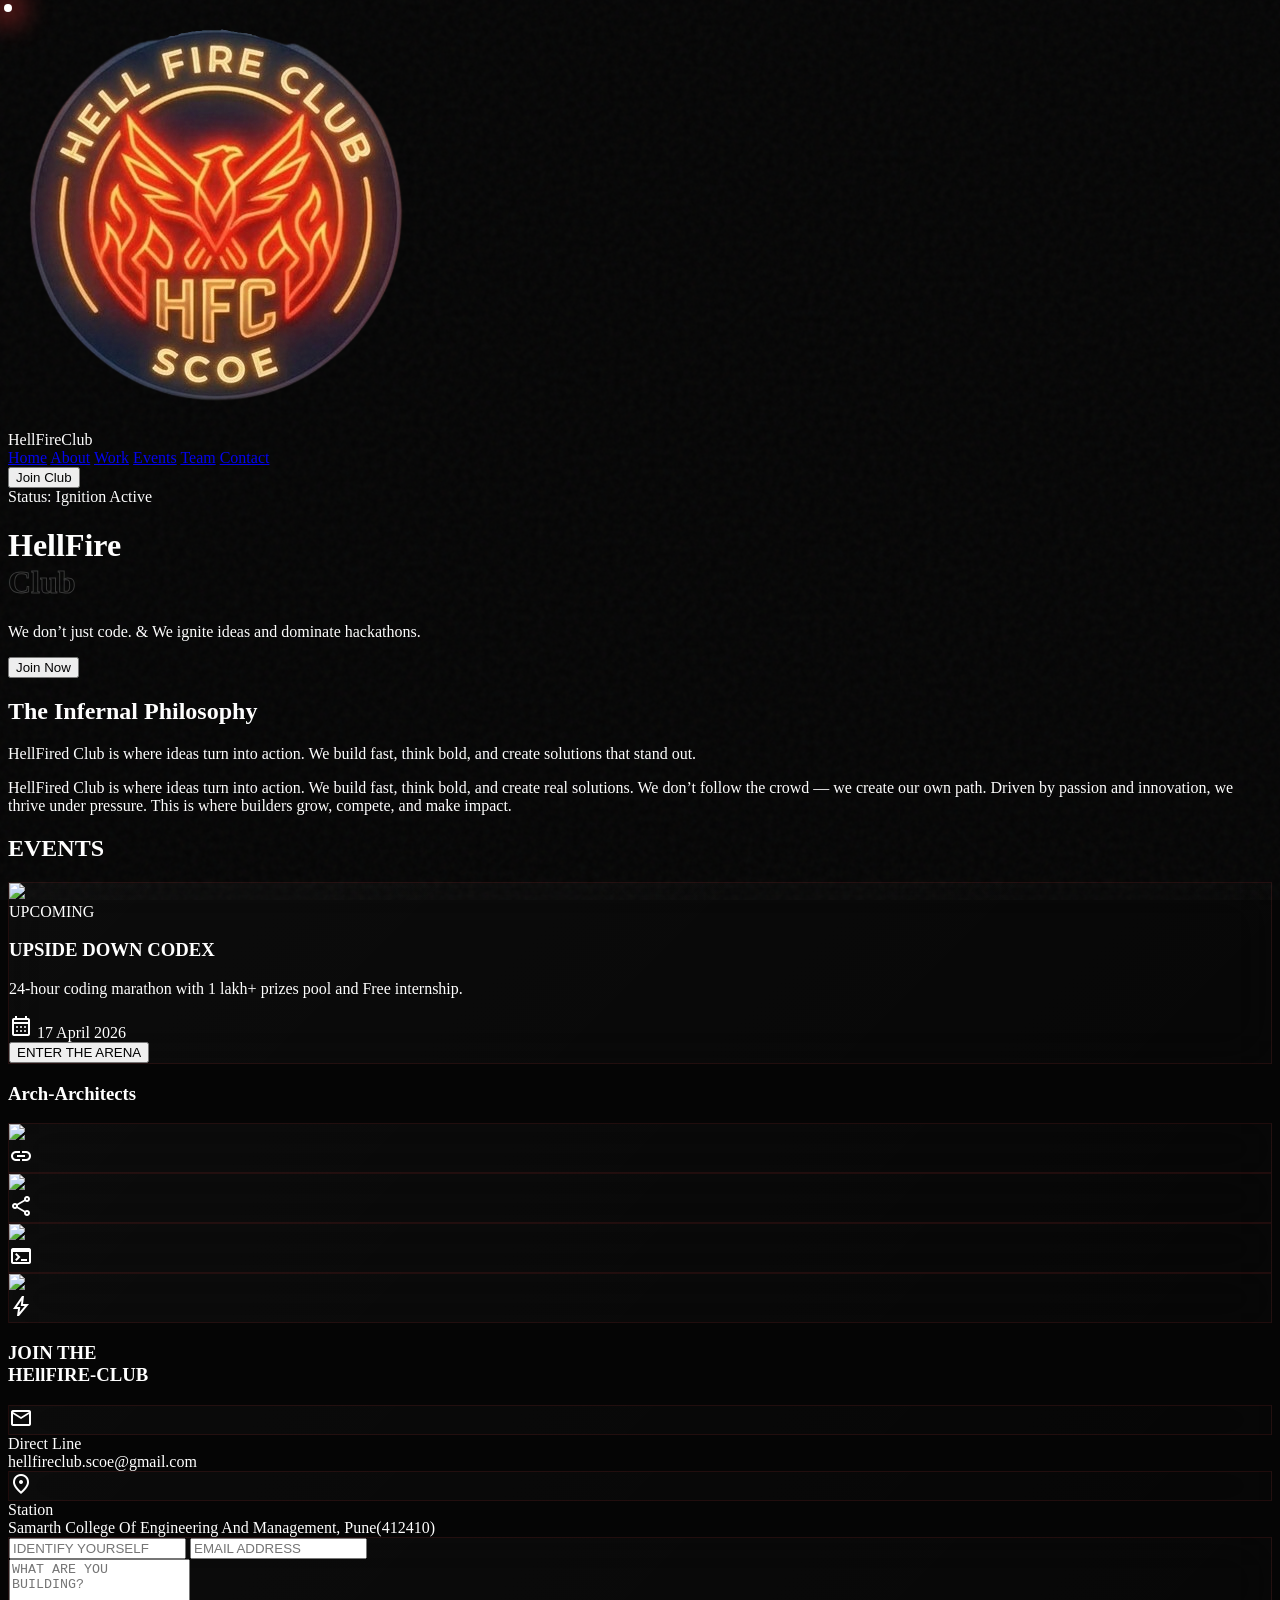
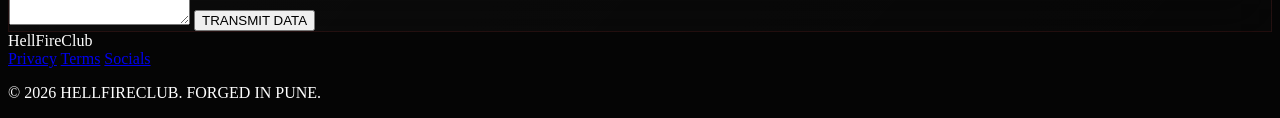
==== commit 17fa82b6: "new files added" ====
--- a/index.html
+++ b/index.html
@@ -125,7 +125,7 @@
                 </p>
                 <div class="reveal flex flex-wrap justify-center lg:justify-start gap-8 pt-4">
                     <button class="px-12 py-5 bg-primary text-white font-black uppercase tracking-[0.3em] text-xs rounded-2xl hover:bg-white hover:text-primary transition-all duration-500 shadow-2xl" onclick="location.href='#contact'">Join Now</button>
-                    <button class="px-12 py-5 bg-transparent border border-white/10 text-white font-black uppercase tracking-[0.3em] text-xs rounded-2xl hover:bg-white/5 transition-all">Explore Codex</button>
+                    <!-- <button class="px-12 py-5 bg-transparent border border-white/10 text-white font-black uppercase tracking-[0.3em] text-xs rounded-2xl hover:bg-white/5 transition-all">Explore Codex</button> -->
                 </div>
             </div>
         </div>
@@ -149,7 +149,7 @@
         </div>
     </section>
 
-    <section class="py-48 px-8 max-w-7xl mx-auto" id="work">
+    <!-- <section class="py-48 px-8 max-w-7xl mx-auto" id="work">
         <div class="reveal mb-32 text-center">
             <h3 class="font-headline text-4xl md:text-7xl font-black mb-4 uppercase tracking-widest italic">Our Work</h3>
             <p class="text-primary uppercase tracking-[0.5em] text-xs font-black">Incinerating the Status Quo</p>
@@ -182,7 +182,7 @@
                 </div>
             </div>
         </div>
-    </section>
+    </section> -->
 
     <section id="events" class="py-48 bg-[#030303]">
         <div class="max-w-6xl mx-auto px-6">
